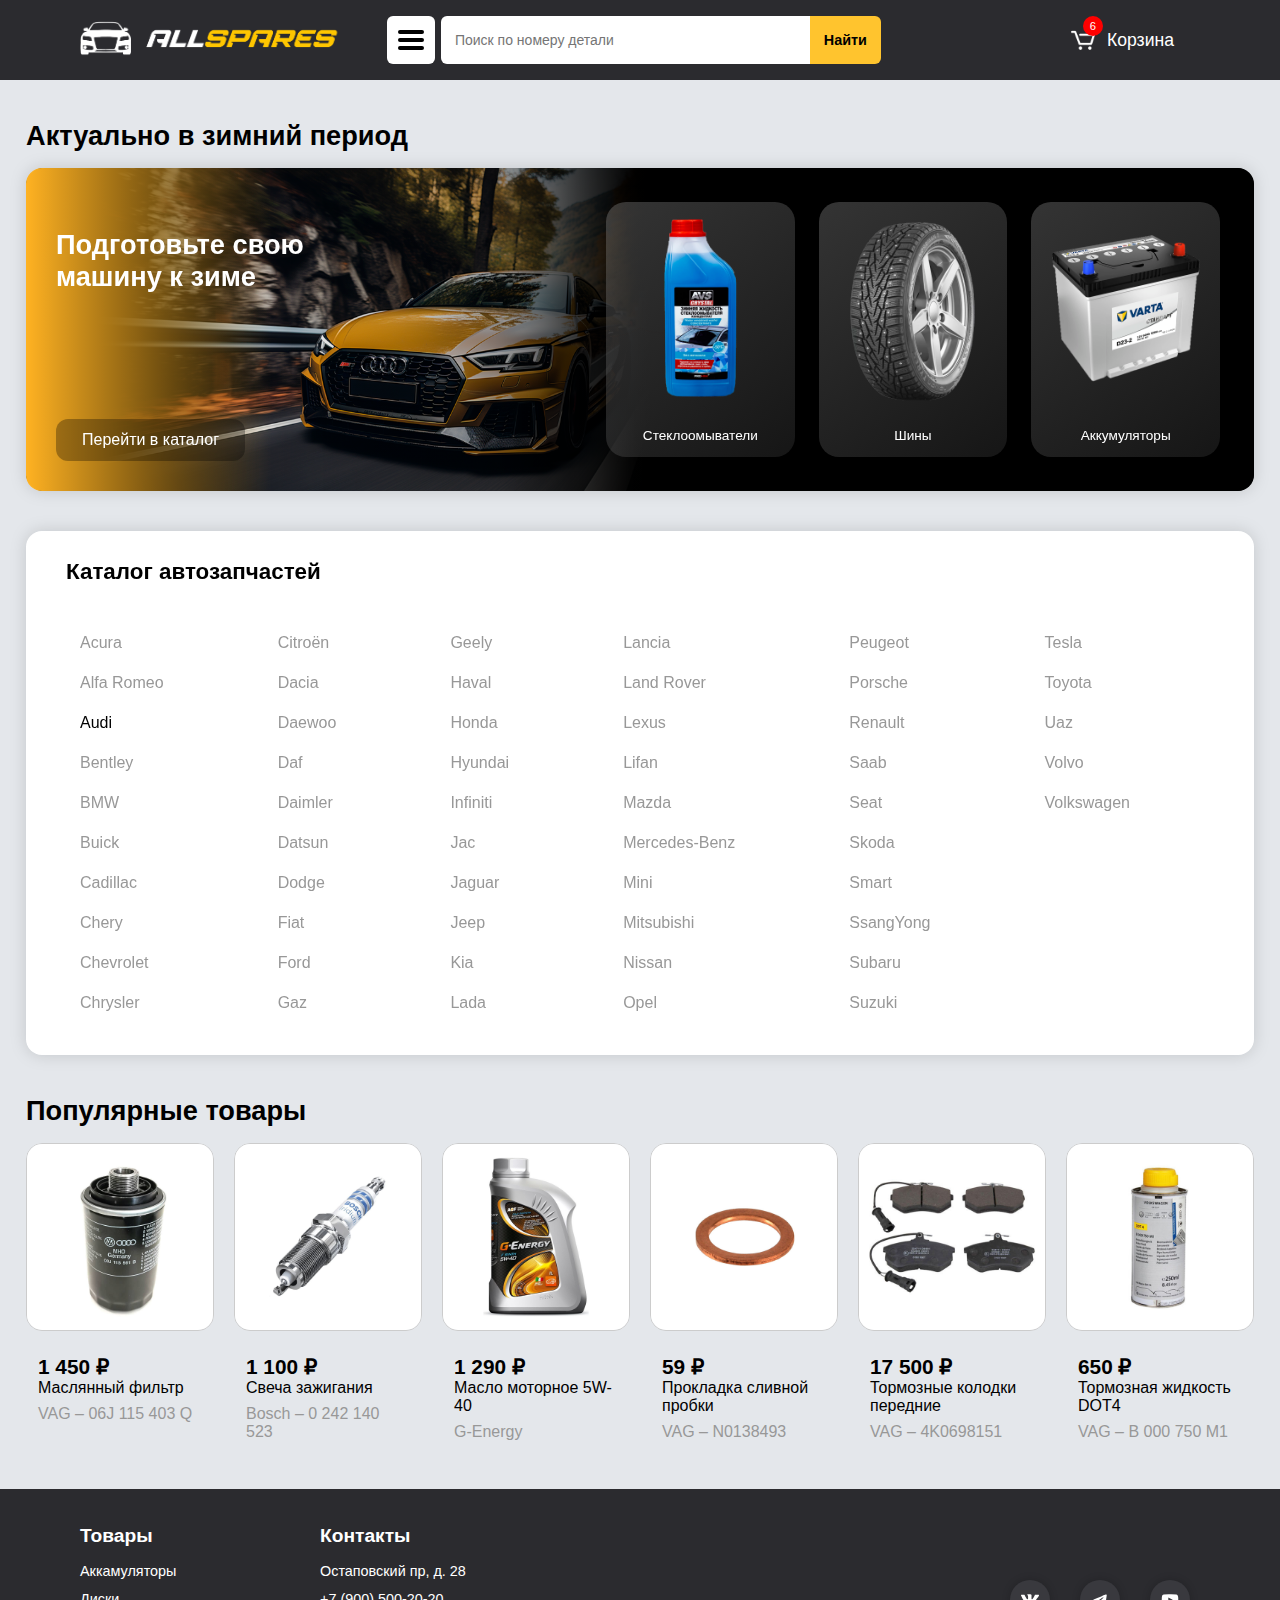
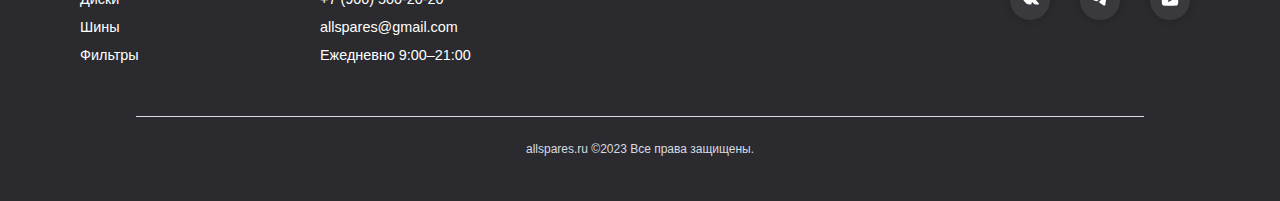
==== index.html @ 9a13e301 "initial commit" ====
<!DOCTYPE html>
<html lang="ru">

<head>
    <meta charset="UTF-8">
    <meta name="viewport" content="width=device-width, initial-scale=1.0">
    <title>AllSpares</title>
    <link rel="apple-touch-icon" sizes="57x57" href="/favicons/apple-icon-57x57.png">
    <link rel="apple-touch-icon" sizes="60x60" href="/favicons/apple-icon-60x60.png">
    <link rel="apple-touch-icon" sizes="72x72" href="/favicons/apple-icon-72x72.png">
    <link rel="apple-touch-icon" sizes="76x76" href="/favicons/apple-icon-76x76.png">
    <link rel="apple-touch-icon" sizes="114x114" href="/favicons/apple-icon-114x114.png">
    <link rel="apple-touch-icon" sizes="120x120" href="/favicons/apple-icon-120x120.png">
    <link rel="apple-touch-icon" sizes="144x144" href="/favicons/apple-icon-144x144.png">
    <link rel="apple-touch-icon" sizes="152x152" href="/favicons/apple-icon-152x152.png">
    <link rel="apple-touch-icon" sizes="180x180" href="/favicons/apple-icon-180x180.png">
    <link rel="icon" type="image/png" sizes="192x192" href="/favicons/android-icon-192x192.png">
    <link rel="icon" type="image/png" sizes="32x32" href="/favicons/favicon-32x32.png">
    <link rel="icon" type="image/png" sizes="96x96" href="/favicons/favicon-96x96.png">
    <link rel="icon" type="image/png" sizes="16x16" href="/favicons/favicon-16x16.png">
    <link rel="manifest" href="/favicons/manifest.json">
    <meta name="msapplication-TileColor" content="#ffffff">
    <meta name="msapplication-TileImage" content="/favicons/ms-icon-144x144.png">
    <meta name="theme-color" content="rgb(43, 43, 47)">
    <meta name="viewport" content="width=device-width, initial-scale=1, maximum-scale=1">
    <meta name="format-detection" content="telephone=no">
    <link href="/style.css" rel="stylesheet">
</head>

<body class="body">
    <header class="header-fullsize">
        <div class="header-container">
            <a class="header-logo" href="/">
                <img class="header-logo-image" src="/images/site-icon.png" alt="AllSpares">
            </a>
            <div class="search-panel">
                <button class="catalog-button" onclick="transformCatalogButton();showHideDropdownMenu()">
                    <div class="catalog-button-container">
                        <div class="bar1 catalog-button-bar"></div>
                        <div class="bar2 catalog-button-bar"></div>
                        <div class="bar3 catalog-button-bar"></div>
                    </div>
                </button>
                <ul class="catalog-dropdown-menu">
                    <li><a class="catalog-dropdown-item catalog-dropdown-item-large" href="/catalog/catalog.html">Каталог</a></li>
                    <li><a class="catalog-dropdown-item" href="/catalog/autoparts.html?category=accumulators">Аккамуляторы</a></li>
                    <li><a class="catalog-dropdown-item" href="/catalog/autoparts.html?category=disks">Диски</a></li>
                    <li><a class="catalog-dropdown-item" href="/catalog/autoparts.html?category=tires">Шины</a></li>
                    <li><a class="catalog-dropdown-item" href="/catalog/autoparts.html?category=filters">Фильтры</a></li>
                </ul>
                <form action="/catalog/autoparts.html" class="search-from" method="get">
                    <input type="search" class="search-form-input" id="search-form-input-1" name="searchQuery" placeholder="Поиск по номеру детали" spellcheck="false" autocomplete="off">
                    <button type="submit" class="search-form-submit">
                        <p>Найти</p>
                    </button>
                </form>
            </div>
            <a class="cart-link" href="/">
                <img class="cart-link-icon" src="/images/cart.png">
                <p>Корзина</p>
                <div class="cart-link-counter">1</div>
            </a>
        </div>
    </header>
    <header class="header-tablet">
        <div class="header-container">
            <a class="header-logo" href="/">
                <img class="header-logo-image" src="/images/site-icon.png" alt="AllSpares">
            </a>
            <div class="search-panel">
                <form action="/catalog/autoparts.html" class="search-from" method="get">
                    <input type="search" class="search-form-input" id="search-form-input-2" name="searchQuery" placeholder="Поиск по номеру детали" spellcheck="false" autocomplete="off">
                    <button type="submit" class="search-form-submit">
                        <p>Найти</p>
                    </button>
                </form>
            </div>
            <button class="catalog-button catalog-button-mobile"
                onclick="transformCatalogButton();showHideDropdownMenu()">
                <div class="catalog-button-container">
                    <div class="bar1 catalog-button-bar catalog-button-bar-mobile"></div>
                    <div class="bar2 catalog-button-bar catalog-button-bar-mobile"></div>
                    <div class="bar3 catalog-button-bar catalog-button-bar-mobile"></div>
                </div>
            </button>
            <ul class="catalog-dropdown-menu catalog-dropdown-menu-tablet">
                <li><a class="catalog-dropdown-item catalog-dropdown-item-large catalog-dropdown-item-mobile"
                        href="/catalog/catalog.html">Каталог</a></li>
                <li><a class="catalog-dropdown-item catalog-dropdown-item-mobile" href="/catalog/autoparts.html?category=accumulators">Аккамуляторы</a></li>
                <li><a class="catalog-dropdown-item catalog-dropdown-item-mobile" href="/catalog/autoparts.html?category=disks">Диски</a></li>
                <li><a class="catalog-dropdown-item catalog-dropdown-item-mobile" href="/catalog/autoparts.html?category=tires">Шины</a></li>
                <li><a class="catalog-dropdown-item catalog-dropdown-item-mobile" href="/catalog/autoparts.html?category=filters">Фильтры</a></li>
                <li><a class="catalog-dropdown-item catalog-dropdown-item-mobile" href="/">
                        <img class="cart-link-icon" src="/images/cart.png">
                        <p>Корзина</p>
                        <div class="cart-link-counter cart-link-counter-tablet">1</div>
                    </a></li>
            </ul>
        </div>
    </header>
    <header class="header-mobile">
        <div class="header-container">
            <a class="header-logo" href="/">
                <img class="header-logo-image" src="/images/site-icon.png" alt="AllSpares">
            </a>
            <button class="catalog-button catalog-button-mobile"
                onclick="transformCatalogButton();showHideDropdownMenu()">
                <div class="catalog-button-container">
                    <div class="bar1 catalog-button-bar catalog-button-bar-mobile"></div>
                    <div class="bar2 catalog-button-bar catalog-button-bar-mobile"></div>
                    <div class="bar3 catalog-button-bar catalog-button-bar-mobile"></div>
                </div>
            </button>
            <ul class="catalog-dropdown-menu catalog-dropdown-menu-mobile">
                <li class="catalog-dropdown-menu-mobile-li">
                    <div class="search-panel">
                        <form action="/catalog/autoparts.html" class="search-from" method="get">
                            <input type="search" class="search-form-input" id="search-form-input-3" name="searchQuery" placeholder="Поиск по номеру детали" spellcheck="false" autocomplete="off">
                            <button type="submit" class="search-form-submit">
                                <p>Найти</p>
                            </button>
                        </form>
                    </div>
                </li>
                <li><a class="catalog-dropdown-item catalog-dropdown-item-large catalog-dropdown-item-mobile" href="/catalog/catalog.html">Каталог</a></li>
                <li><a class="catalog-dropdown-item catalog-dropdown-item-mobile" href="/catalog/autoparts.html?category=accumulators">Аккамуляторы</a></li>
                <li><a class="catalog-dropdown-item catalog-dropdown-item-mobile" href="/catalog/autoparts.html?category=disks">Диски</a></li>
                <li><a class="catalog-dropdown-item catalog-dropdown-item-mobile" href="/catalog/autoparts.html?category=tires">Шины</a></li>
                <li><a class="catalog-dropdown-item catalog-dropdown-item-mobile" href="/catalog/autoparts.html?category=filters">Фильтры</a></li>
                <li><a class="catalog-dropdown-item catalog-dropdown-item-mobile" href="/">
                        <img class="cart-link-icon" src="/images/cart.png">
                        <p>Корзина</p>
                        <div class="cart-link-counter cart-link-counter-tablet">1</div>
                </a></li>
            </ul>
        </div>
    </header>
    <main class="main">
        <div class="main-container">
            <section class="winter-period-section page-section">
                <h3 class="header-large-label">Актуально в зимний период</h3>
                <div class="winter-period-content">
                    <div class="winter-period-info">
                        <h3 class="header-large-label item-header-white">Подготовьте свою машину к зиме</h3>
                        <a href="/catalog/autoparts.html?category=winter" class="winter-period-more-link">Перейти в каталог</a>
                    </div>
                    <div class="winter-period-products">
                        <a href="/catalog/autoparts.html?category=windshieldWashers" class="winter-period-products-item">
                            <img class="winter-period-product-images" src="/photos/windshield_washer.png">
                            <p class="product-winter-name">Стеклоомыватели</p>
                        </a>
                        <a href="/catalog/autoparts.html?category=tires" class="winter-period-products-item">
                            <img class="winter-period-product-images" src="/photos/tire_winter.png">
                            <p class="product-winter-name">Шины</p>
                        </a>
                        <a href="/catalog/autoparts.html?category=accumulators" class="winter-period-products-item">
                            <img class="winter-period-product-images" src="/photos/varta_battery.png">
                            <p class="product-winter-name">Аккумуляторы</p>
                        </a>
                    </div>
                </div>
            </section>
            <section class="auto-brands page-item">
                <h3 class="header-label">Каталог автозапчастей</h3>
                <div class="auto-brands-table">
                    <button class="auto-brands-item" id="Acura" onclick="openCatalog(this.id);">
                        Acura
                    </button>
                    <button class="auto-brands-item" id="Alfa Romeo" onclick="openCatalog(this.id);">
                        Alfa Romeo
                    </button>
                    <button class="auto-brands-item" id="Audi" onclick="openCatalog(this.id);">
                        Audi
                    </button>
                    <button class="auto-brands-item" id="Bentley" onclick="openCatalog(this.id);">
                        Bentley
                    </button>
                    <button class="auto-brands-item" id="BMW" onclick="openCatalog(this.id);">
                        BMW
                    </button>
                    <button class="auto-brands-item" id="Buick" onclick="openCatalog(this.id);">
                        Buick
                    </button>
                    <button class="auto-brands-item" id="Cadillac" onclick="openCatalog(this.id);">
                        Cadillac
                    </button>
                    <button class="auto-brands-item" id="Chery" onclick="openCatalog(this.id);">
                        Chery
                    </button>
                    <button class="auto-brands-item" id="Chevrolet" onclick="openCatalog(this.id);">
                        Chevrolet
                    </button>
                    <button class="auto-brands-item" id="Chrysler" onclick="openCatalog(this.id);">
                        Chrysler
                    </button>
                    <button class="auto-brands-item" id="Citroën" onclick="openCatalog(this.id);">
                        Citroën
                    </button>
                    <button class="auto-brands-item" id="Dacia" onclick="openCatalog(this.id);">
                        Dacia
                    </button>
                    <button class="auto-brands-item" id="Daewoo" onclick="openCatalog(this.id);">
                        Daewoo
                    </button>
                    <button class="auto-brands-item" id="Daf" onclick="openCatalog(this.id);">
                        Daf
                    </button>
                    <button class="auto-brands-item" id="Daimler" onclick="openCatalog(this.id);">
                        Daimler
                    </button>
                    <button class="auto-brands-item" id="Datsun" onclick="openCatalog(this.id);">
                        Datsun
                    </button>
                    <button class="auto-brands-item" id="Dodge" onclick="openCatalog(this.id);">
                        Dodge
                    </button>
                    <button class="auto-brands-item" id="Fiat" onclick="openCatalog(this.id);">
                        Fiat
                    </button>
                    <button class="auto-brands-item" id="Ford" onclick="openCatalog(this.id);">
                        Ford
                    </button>
                    <button class="auto-brands-item" id="Gaz" onclick="openCatalog(this.id);">
                        Gaz
                    </button>
                    <button class="auto-brands-item" id="Geely" onclick="openCatalog(this.id);">
                        Geely
                    </button>
                    <button class="auto-brands-item" id="Haval" onclick="openCatalog(this.id);">
                        Haval
                    </button>
                    <button class="auto-brands-item" id="Honda" onclick="openCatalog(this.id);">
                        Honda
                    </button>
                    <button class="auto-brands-item" id="Hyundai" onclick="openCatalog(this.id);">
                        Hyundai
                    </button>
                    <button class="auto-brands-item" id="Infiniti" onclick="openCatalog(this.id);">
                        Infiniti
                    </button>
                    <button class="auto-brands-item" id="Jac" onclick="openCatalog(this.id);">
                        Jac
                    </button>
                    <button class="auto-brands-item" id="Jaguar" onclick="openCatalog(this.id);">
                        Jaguar
                    </button>
                    <button class="auto-brands-item" id="Jeep" onclick="openCatalog(this.id);">
                        Jeep
                    </button>
                    <button class="auto-brands-item" id="Kia" onclick="openCatalog(this.id);">
                        Kia
                    </button>
                    <button class="auto-brands-item" id="Lada" onclick="openCatalog(this.id);">
                        Lada
                    </button>
                    <button class="auto-brands-item" id="Lancia" onclick="openCatalog(this.id);">
                        Lancia
                    </button>
                    <button class="auto-brands-item" id="Land Rover" onclick="openCatalog(this.id);">
                        Land Rover
                    </button>
                    <button class="auto-brands-item" id="Lexus" onclick="openCatalog(this.id);">
                        Lexus
                    </button>
                    <button class="auto-brands-item" id="Lifan" onclick="openCatalog(this.id);">
                        Lifan
                    </button>
                    <button class="auto-brands-item" id="Mazda" onclick="openCatalog(this.id);">
                        Mazda
                    </button>
                    <button class="auto-brands-item" id="Mercedes-Benz" onclick="openCatalog(this.id);">
                        Mercedes-Benz
                    </button>
                    <button class="auto-brands-item" id="Mini" onclick="openCatalog(this.id);">
                        Mini
                    </button>
                    <button class="auto-brands-item" id="Mitsubishi" onclick="openCatalog(this.id);">
                        Mitsubishi
                    </button>
                    <button class="auto-brands-item" id="Nissan" onclick="openCatalog(this.id);">
                        Nissan
                    </button>
                    <button class="auto-brands-item" id="Opel" onclick="openCatalog(this.id);">
                        Opel
                    </button>
                    <button class="auto-brands-item" id="Peugeot" onclick="openCatalog(this.id);">
                        Peugeot
                    </button>
                    <button class="auto-brands-item" id="Porsche" onclick="openCatalog(this.id);">
                        Porsche
                    </button>
                    <button class="auto-brands-item" id="Renault" onclick="openCatalog(this.id);">
                        Renault
                    </button>
                    <button class="auto-brands-item" id="Saab" onclick="openCatalog(this.id);">
                        Saab
                    </button>
                    <button class="auto-brands-item" id="Seat" onclick="openCatalog(this.id);">
                        Seat
                    </button>
                    <button class="auto-brands-item" id="Skoda" onclick="openCatalog(this.id);">
                        Skoda
                    </button>
                    <button class="auto-brands-item" id="Smart" onclick="openCatalog(this.id);">
                        Smart
                    </button>
                    <button class="auto-brands-item" id="SsangYong" onclick="openCatalog(this.id);">
                        SsangYong
                    </button>
                    <button class="auto-brands-item" id="Subaru" onclick="openCatalog(this.id);">
                        Subaru
                    </button>
                    <button class="auto-brands-item" id="Suzuki" onclick="openCatalog(this.id);">
                        Suzuki
                    </button>
                    <button class="auto-brands-item" id="Tesla" onclick="openCatalog(this.id);">
                        Tesla
                    </button>
                    <button class="auto-brands-item" id="Toyota" onclick="openCatalog(this.id);">
                        Toyota
                    </button>
                    <button class="auto-brands-item" id="Uaz" onclick="openCatalog(this.id);">
                        Uaz
                    </button>
                    <button class="auto-brands-item" id="Volvo" onclick="openCatalog(this.id);">
                        Volvo
                    </button>
                    <button class="auto-brands-item" id="Volkswagen" onclick="openCatalog(this.id);">
                        Volkswagen
                    </button>
                </div>
            </section>
            <section class="popular-products page-section">
                <h3 class="header-large-label">Популярные товары</h3>
                <div class="popular-products-table">
                    <a class="product-card" href="/">
                        <img class="product-card-image" src="photos/s-l1600.jpg" alt="Маслянный фильтр">
                        <p class="product-card-coast">1 450 ₽</p>
                        <p class="product-card-name">Маслянный фильтр</p>
                        <p class="product-card-compatibility">VAG – 06J 115 403 Q</p>
                    </a>
                    <a class="product-card" href="/">
                        <img class="product-card-image" src="photos/spark_plug.jpg" alt="">
                        <p class="product-card-coast">1 100 ₽</p>
                        <p class="product-card-name">Свеча зажигания</p>
                        <p class="product-card-compatibility">Bosch – 0 242 140 523</p>
                    </a>
                    <a class="product-card" href="/">
                        <img class="product-card-image" src="photos/oil.jpg" alt="">
                        <p class="product-card-coast">1 290 ₽</p>
                        <p class="product-card-name">Масло моторное 5W-40</p>
                        <p class="product-card-compatibility">G-Energy</p>
                    </a>
                    <a class="product-card" href="/">
                        <img class="product-card-image" src="photos/drain_plug_gasket.jpg" alt="">
                        <p class="product-card-coast">59 ₽</p>
                        <p class="product-card-name">Прокладка сливной пробки</p>
                        <p class="product-card-compatibility">VAG – N0138493</p>
                    </a>
                    <a class="product-card" href="/">
                        <img class="product-card-image" src="photos/front_brake_pads.jpg" alt="">
                        <p class="product-card-coast">17 500 ₽</p>
                        <p class="product-card-name">Тормозные колодки передние</p>
                        <p class="product-card-compatibility">VAG – 4K0698151</p>
                    </a>
                    <a class="product-card" href="/">
                        <img class="product-card-image" src="photos/brake_fluid.jpg" alt="">
                        <p class="product-card-coast">650 ₽</p>
                        <p class="product-card-name">Тормозная жидкость DOT4</p>
                        <p class="product-card-compatibility">VAG – B 000 750 M1</p>
                    </a>
                </div>
            </section>
        </div>
    </main>
    <footer class="footer">
        <div class="footer-container">
            <div class="footer-panel">
                <ul class="footer-panel-item" id="0">
                    <li class="footer-panel-h">Товары</li>
                    <li class="footer-panel-label">
                        <a href="/catalog/autoparts.html?category=accumulators" class="footer-panel-label">Аккамуляторы</a>
                    </li>
                    <li class="footer-panel-label">
                        <a href="/catalog/autoparts.html?category=disks" class="footer-panel-label">Диски</a>
                    </li>
                    <li class="footer-panel-label">
                        <a href="/catalog/autoparts.html?category=tires" class="footer-panel-label">Шины</a>
                    </li>
                    <li class="footer-panel-label">
                        <a href="/catalog/autoparts.html?category=filters" class="footer-panel-label">Фильтры</a>
                    </li>
                </ul>
                <ul class="footer-panel-item" id="1">
                    <li class="footer-panel-h">Контакты</li>
                    <li class="footer-panel-label">
                        <span>Остаповский пр, д. 28</span>
                    </li>
                    <li class="footer-panel-label">
                        <a href="tel:89005002020" class="footer-panel-label">+7 (900) 500-20-20</a>
                    </li>
                    <li class="footer-panel-label">
                        <a href="mailto:allspares@gmail.com" class="footer-panel-label">allspares@gmail.com</a>
                    </li>
                    <li class="footer-panel-label">
                        <span>Ежедневно 9:00–21:00</span>
                    </li>
                </ul>
                <div class="footer-panel-item socials-panel" id="2">
                    <a class="socials-link" href="https://vk.com/">
                        <div class="socials-image">
                            <img src="/images/vk.svg">
                        </div>
                    </a>
                    <a class="socials-link" href="https://web.telegram.org/k/">
                        <div class="socials-image">
                            <img src="/images/telegram.svg">
                        </div>
                    </a>
                    <a class="socials-link" href="https://www.youtube.com/">
                        <div class="socials-image">
                            <img src="/images/youtube.svg">
                        </div>
                    </a>
                </div>
            </div>
            <div class="sub-footer-panel">
                <span>allspares.ru ©2023 Все права защищены. </span>
            </div>
        </div>
    </footer>
    <script src="/scripts/main-page-onload.js"></script>
    <script src="/scripts/catalog-button-transform.js"></script>
    <script src="/scripts/show-hide-dropdown-menu.js"></script>
    <script src="/scripts/hide_menu_on_click.js"></script>
    <script src="/scripts/open-catalog.js"></script>
    <script src="/scripts/cart-accumulator.js"></script>
    <script src="/scripts/synchronize-search-inputs.js"></script>
</body>

</html>
---- style.css ----
:root {
    --primaty-color: rgb(43, 43, 47);
    --secondary-color: rgb(255, 196, 46);
    --background-color: rgb(228, 231, 235);
    --item-color: rgb(255, 255, 255);
    --footer-color: rgb(13, 13, 13);
    --accent-color: rgb(57, 57, 62);

    --container-padding: 5%;
    --border-radius-items: 16px;
    --shadow-items: 0px 0px 8px rgb(0, 0, 0, 0.14);

    background-color: var(--primaty-color);
}

* {
    font-family: 'Onest', sans-serif;
}

.body {
    display: flex;
    flex-direction: column;
    margin: 0;
}

/* Header styles */

.header-fullsize,
.header-mobile,
.header-tablet {
    position: sticky;
    background-color: var(--primaty-color);
    height: 80px;
    top: 0;
    z-index: 10;
}

.header-mobile,
.header-tablet {
    height: 60px;
}

.header-container {
    display: flex;
    justify-content: space-between;
    align-items: center;
    right: 0;
    width: calc(100% - var(--container-padding) * 2);
    padding: 0 var(--container-padding);
}

.header-mobile .header-container {
    padding: 0 20px;
    width: calc(100% - 40px);
}

.header-logo {
    height: 100%;
    display: flex;
    align-items: center;
}

.header-logo-image {
    height: 80%;
}

.search-panel {
    height: 100%;
    margin: 0 30px;
    display: flex;
    flex-direction: row;
    align-items: center;
    flex: 1;
}

.catalog-button {
    display: flex;
    flex-direction: column;
    justify-content: center;
    align-items: center;
    height: 60%;
    margin-right: 6px;
    aspect-ratio: 1/1;
    background-color: white;
    border: none;
    border-radius: 6px;
    transition: all 0.3s;
    cursor: pointer;
}

.catalog-button:hover {
    background-color: rgba(255, 255, 255, 0.7);
}

.catalog-button-bar {
    width: 26px;
    height: 4px;
    background-color: black;
    border-radius: 2px;
    margin: 4px 0;
    transition: 0.4s;
}

.change .bar1 {
    width: 30px;
    margin: 6px 0;
    transform: translate(0, 10px) rotate(45deg);
}

.change .bar2 {
    opacity: 0;
}

.change .bar3 {
    width: 30px;
    margin: 6px 0;
    transform: translate(0, -10px) rotate(-45deg);
}

.catalog-dropdown-menu {
    position: absolute;
    top: 100%;
    width: 200px;
    background-color: white;
    border-radius: 6px;
    padding-inline-start: 0;
    margin-block-start: 8px;
    margin-block-end: 16px;
    padding: 10px 0;
    transition: all 0.3s ease-in-out;
    filter: drop-shadow(0px 0px 16px rgb(0, 0, 0, 0.4)) opacity(0);
    visibility: hidden;
}

.catalog-dropdown-menu li {
    display: block;
}

.catalog-dropdown-item {
    display: block;
    text-decoration: none;
    height: 100%;
    color: black;
    padding: 10px 20px;
    font-weight: 400;
    transition: all 0.2s ease-in-out;
}

.catalog-dropdown-item:hover {
    background-color: var(--secondary-color);
}

.catalog-dropdown-item-large {
    font-size: 1.05rem;
    font-weight: 600;
}

.navbar ul ul li a:hover {
    background-color: #555;
}

.search-from {
    display: flex;
    margin-block-end: 0;
    height: 60%;
    min-width: 300px;
    max-width: 440px;
    flex: 1;
    align-items: center;
}

.search-form-input {
    height: 100%;
    padding: 14px;
    padding-right: 6px;
    font-size: 14px;
    border: none;
    border-radius: 6px 0px 0px 6px;
    flex: 1;
}

.search-form-input:focus {
    outline: none;
}

.search-form-submit {
    height: 100%;
    padding: 0 14px;
    background-color: var(--secondary-color);
    border: none;
    border-radius: 0px 6px 6px 0px;
    color: black;
    font-size: 0.9rem;
    font-weight: 800;
    transition: all 0.3s;
    cursor: pointer;
}

.search-form-submit:hover {
    background-color: rgb(255, 196, 46, 0.8);
}

.search-form-submit p {
    margin-block-start: 0;
    margin-block-end: 0;
}

.cart-link {
    position: relative;
    height: 60%;
    margin-right: 30px;
    display: flex;
    flex-direction: row;
    align-items: center;
    text-decoration: none;
}

.cart-link-icon {
    height: 50%;
    filter: brightness(0) invert();
    transition: all 0.3s;
}

.cart-link p {
    margin: 0 12px;
    color: white;
    font-size: 1.1rem;
    transition: all 0.3s;
}

.cart-link:hover p {
    color: var(--secondary-color);
}

.cart-link:hover .cart-link-icon {
    filter: none;
}

.cart-link-counter {
    position: absolute;
    top: 0;
    left: 12px;
    width: 20px;
    aspect-ratio: 1/1;
    background-color: red;
    border-radius: 50%;
    display: flex;
    justify-content: center;
    align-items: center;
    color: white;
    font-size: 0.7rem;
    text-align: center;
}

.cart-link-counter-tablet {
    position: relative;
    width: 24px;
}

.catalog-button-mobile {
    background-color: transparent;
}

.catalog-button-mobile:hover {
    background-color: transparent;
}

.catalog-button-bar-mobile {
    background-color: white;
}

.catalog-dropdown-menu-tablet,
.catalog-dropdown-menu-mobile {
    top: 100%;
    left: 0;
    width: 100vw;
    background-color: var(--primaty-color);
    border-radius: 0px;
    padding-inline-start: 0;
    margin-block-start: 0;
    margin-block-end: 0;
    transition: all 0.3s ease-in-out;
    transform: translate(0%, -100%);
    filter: opacity(1);
    z-index: -1;
}

.header-tablet::after,
.header-mobile::after {
    content: '';
    position: absolute;
    top: 0;
    left: 0;
    width: 100%;
    height: 100%;
    background-color: var(--primaty-color);
    z-index: -1;
}

.catalog-dropdown-item-mobile {
    display: flex;
    flex-direction: row;
    align-items: center;
    color: white;
    padding: 10px 8%;
}

.catalog-dropdown-item-mobile p {
    margin-block-start: 0;
    margin-block-end: 0;
    font-weight: 600;
}

.catalog-dropdown-item-mobile .cart-link-icon {
    width: 18px;
    height: 18px;
    margin-right: 10px;
}

.catalog-dropdown-menu-mobile .search-panel {
    height: 40px;
    margin: 0px 30px 10px 30px;
    justify-content: center;
}

.catalog-dropdown-menu-mobile .search-panel .search-from {
    height: 100%;
}

@media screen {
    .header-mobile {
        display: flex;
    }

    .header-tablet {
        display: none;
    }

    .header-fullsize {
        display: none;
    }

    .header-logo {
        max-width: 220px;
    }
}

@media screen and (min-width: 768px) {
    .header-mobile {
        display: none;
    }

    .header-tablet {
        display: flex;
    }

    .header-fullsize {
        display: none;
    }

    .header-logo {
        max-width: 220px;
    }
}

@media screen and (min-width: 1024px) {
    .header-mobile {
        display: none;
    }

    .header-tablet {
        display: none;
    }

    .header-fullsize {
        display: flex;
    }


    .header-logo {
        max-width: 295px;
    }
}

/* End header styles */


/* Main styles */

.main {
    background-color: var(--background-color);
}

.main-container {
    margin: 0 auto;
    padding: 0 26px;
    max-width: 1350px;
}

.page-item {
    display: flex;
    flex-direction: column;
    margin: 28px 0;
    padding: 32px;
    padding-top: 0;
    background-color: var(--item-color);
    border-radius: var(--border-radius-items);
    filter: drop-shadow(var(--shadow-items));
}

.auto-brands-table-container {
    position: relative;
    transition: all 0.3s ease-in-out;
}

.auto-to-select-label {
    margin-right: auto;
    font-weight: 700;
    font-size: 1rem;
}

.auto-selected-label {
    margin: 0;
    margin-inline-end: 20px;
    background-color: rgba(0, 0, 0, 0.094);
    padding: 8px 16px;
    max-width: 30%;
    text-wrap: nowrap;
    border: 1px solid rgba(0, 0, 0, 0.254);;
    border-radius: 8px;
    cursor: default;
}

.auto-delete-selected-option {
    height: 36px;
    width: 36px;
    background-image: url('images/close.svg');
    background-size: cover;
    background-repeat: no-repeat;
    background-color: rgba(0, 0, 0, 0.094);
    border: 1px solid rgba(0, 0, 0, 0.254);;
    border-radius: 8px;
    padding: 0;
    cursor: pointer;
    transition: all 0.3s ease-in-out;
}

.auto-delete-selected-option:hover {
    background-color: rgba(0, 0, 0, 0.218);
}

.auto-brands-table {
    display: grid;
    grid-auto-flow: column;
    margin-top: 10px;
    transition: all 0.3s ease-in-out;
}

.auto-brands-item,
.auto-models-item {
    width: fit-content;
    color: black;
    text-decoration: none;
    margin: 10px 16px;
    font-size: 1rem;
    font-weight: 400;
    border: none;
    background-color: transparent;
    cursor: pointer;
    transition: all 0.3s;
    text-align: start;
}

.auto-brands-item:hover,
.auto-models-item:hover {
    color: var(--secondary-color);
}

.header-label {
    width: fit-content;
    margin: 28px 8px;
    font-size: 1.4rem;
}

.page-section {
    padding: 0;
    margin: 40px 0;
    background-color: transparent;
    filter: none;
}

.header-large-label {
    display: block;
    width: fit-content;
    margin: 24px 0 16px 0;
    font-size: 1.7rem;
}

.popular-products-table {
    display: grid;
    grid-column-gap: 20px;
    grid-auto-flow: row;
}

.product-card {
    position: relative;
    width: calc(15vw - 20 * 5 / 6);
    height: auto;
    color: black;
    text-decoration: none;
    border-radius: 16px;
    transition: all 0.3s ease-in-out;
    overflow: hidden;
}

.product-card:hover {
    scale: 1.05;
}

.product-card::after {
    content: '';
    position: absolute;
    top: 0;
    width: 100%;
    height: 100%;
    transform: translate(0%, -50%);
    transition: all 0.3s ease-in-out;
    background-color: var(--item-color);
    border-radius: 16px;
    z-index: -1;
}

.product-card:hover::after {
    transform: translate(0%, 0%);
}

.product-card-image {
    width: calc(100% - 2px);
    border-radius: 16px;
    border: 1px solid rgb(204, 204, 204);
    transition: all 0.3s ease-in-out;
}

.product-card:hover .product-card-image {
    border: 1px solid rgb(255, 255, 255);
}

.product-card-coast {
    font-size: 1.3rem;
    font-weight: bold;
    margin: 20px 12px 0 12px;
}

.product-card-name {
    font-weight: 400;
    margin: 0px 12px;
}

.product-card-compatibility {
    font-weight: 400;
    margin: 8px 12px;
    color: rgb(152, 152, 152);
    transition: all 0.3s;
}

.product-card:hover .product-card-compatibility {
    color: var(--secondary-color);
}

.winter-period-content {
    position: relative;
    flex-direction: row;
    justify-content: space-between;
    border-radius: var(--border-radius-items);
    filter: drop-shadow(var(--shadow-items));
}

.winter-period-content::before {
    content: '';
    position: absolute;
    top: 0;
    bottom: 0;
    left: 0;
    right: 0;
    background-image: url(/photos/audi_rs4_yellow_large.png);
    background-size: cover;
    background-repeat: no-repeat;
    border-radius: calc(var(--border-radius-items) + 2px);
    z-index: -2;
}

.winter-period-content::after {
    content: '';
    position: absolute;
    top: 0;
    bottom: 0;
    left: 0;
    right: 0;
    background: linear-gradient(0.25turn, rgb(255, 178, 34), transparent 20%, transparent 20%, black 70%);
    border-radius: var(--border-radius-items);
    z-index: -1;
}

.winter-period-info {
    display: flex;
    flex-direction: column;
    width: 25%;
    margin: 30px;
    justify-content: space-between;
    z-index: 5;
}

.item-header-white {
    margin-top: 10%;
    color: white;
}

.winter-period-more-link {
    width: fit-content;
    padding: 12px 26px;
    background-color: rgba(0, 0, 0, 0.3);
    color: white;
    text-decoration: none;
    font-weight: 500;
    border-radius: 12px;
    transition: all 0.3s;
}

.winter-period-more-link:hover {
    color: var(--secondary-color);
    background-color: rgba(0, 0, 0, 0.4);
}

.winter-period-products {
    display: flex;
    flex-direction: row;
    justify-content: end;
    width: 50%;
    margin: 34px;
    column-gap: 24px;
}

.winter-period-products-item {
    display: flex;
    flex-direction: column;
    background: linear-gradient(0.4turn, rgba(172, 172, 172, 0.3), rgba(72, 72, 72, 0.3));
    border-radius: 20px;
    overflow: hidden;
    transition: all 0.3s;
    text-decoration: none;
    z-index: 10;
}

.winter-period-products-item:hover {
    transform: translate(0%, -3%);
}

.winter-period-product-images {
    aspect-ratio: 8/9;
    object-fit: cover;
}

.product-winter-name {
    color: white;
    margin: 14px 12px;
    font-size: 0.85rem;
    text-align: center;
}

.auto-models-table {
    display: grid;
    grid-auto-flow: column;
}

.auto-equipment-section, .auto-models-section {
    position: relative;
    transition: all 0.3s ease-in-out;
}

.auto-equipment-table {
    display: grid;
    grid-auto-flow: row;
}

.auto-equipment-item {
    aspect-ratio: 1/1;
    border: none;
    background-color: transparent;
    text-align: start;
    border-radius: 10px;
    cursor: pointer;
    color: black;
    transition: all 0.3s ease-in-out;
}

.auto-equipment-item:hover {
    background-color: rgba(0, 0, 0, 0.08);
    transform: scale(1.1);
}

.auto-equipment-img-container {
    width: 95%;
    margin: 10px auto 0 auto;
    aspect-ratio: 6/3;
    display: flex;
    flex-direction: column;
    justify-content: space-between;
}

.auto-equipment-img-container img {
    max-width: 100%;
    border-radius: 12px;
}

.auto-equipment-name {
    font-size: 0.9rem;
    font-weight: bold;
    margin-block-start: 14px;
    margin-block-end: 4px;
    margin-inline-start: 8px;
}

.auto-equipment-fabrication-years {
    font-size: 0.8rem;
    font-weight: 300;
    margin-block-start: 0px;
    margin-block-end: 8px;
    margin-inline-start: 8px;
}

.header4-label {
    margin-block-start: 8px;
    margin-block-end: 20px;
    margin-inline-start: 12px;
}

.auto-brand-selected, .auto-model-selected, .auto-equipment-selected {
    position: absolute;
    top: 0;
    left: 0;
    width: 100%;
    height: 64px;
    border-radius: var(--border-radius-items);
    display: flex;
    flex-direction: row;
    align-items: center;
    justify-content: space-between;
    background-color: var(--item-color);
    transition: all 0.3s ease-in-out;
}

.section-selection-done {
    height: 64px;
    overflow: hidden;
}

.open-catalog-buttons {
    margin: 38px 0;
    display: grid;
    gap: 24px;
}

.open-catalog-entire-button, .open-catalog-auto-button {
    height: 50px;
    border: none;
    border-radius: var(--border-radius-items);
    font-size: 1.1rem;
    font-weight: 600;
    cursor: pointer;
    color: black;
    transition: all 0.2s ease-in-out;
}

.open-catalog-entire-button {
    background-color: rgba(205, 207, 211);
    border: 1px solid rgba(0, 0, 0, 0.3);;
}

.open-catalog-entire-button:hover, .open-catalog-auto-button:hover {
    filter: brightness(0.9);
}

.open-catalog-auto-button {
    background-color: var(--secondary-color);
}

.catalog-button-desabled {
    background-color: rgb(0, 0, 0, 0.2);
    color: rgb(0, 0, 0, 0.3);
    cursor: default;
}

.page-header {
    margin-block-start: 32px;
    font-size: 1.8rem;
    font-weight: 800;
}

.another-categories-label {
    margin-block-end: 12px;
    font-size: 1.4rem;
    font-weight: 600;
}

.another-categories-seciton {
    margin: 28px 0;
}

.another-categories-list {
    display: flex;
    flex-direction: row;
    justify-content: left;
    gap: 16px;
    overflow-x: scroll;
    scrollbar-width: none;
}

.another-categories-list::-webkit-scrollbar {
    display: none;
}

.another-category {
    display: flex;
    justify-content: center;
    align-items: center;
    padding: 8px 15px;
    background-color: var(--item-color);
    border-radius: 12px;
    border: none;
    font-size: 1rem;
    color: black;
    transition: all 0.2s ease-in-out;
    cursor: pointer;
}

.another-category:hover {
    filter: brightness(0.96);
}

.another-category-disabled {
    background-color: var(--background-color);
    border: 1px solid rgb(157, 157, 157);
    color: rgb(157, 157, 157);
    cursor: default;
}

.another-category-disabled:hover {
    background-color: var(--background-color);
}

.another-category-circled {
    padding: 2px 13px;
    border: 2px solid var(--secondary-color);
}

.catagory-image-disabled {
    filter: grayscale(1) brightness(0.7);
}

.catagory-image {
    width: 24px;
    height: 24px;
    margin-right: 8px;
}

.prodacts-section {
    margin: 28px 0;
    margin: 0 auto;
}

.porducts-table {
    display: grid;
    grid-auto-flow: row;
    gap: 20px;
    margin: 0 auto;
}

.catalog-product-card {
    display: flex;
    flex-direction: column;
    justify-content: space-between;
    padding: 16px 16px;
    background-color: var(--item-color);
    border-radius: var(--border-radius-items);
}

.product-card-link {
    width: 100%;
    display: flex;
    flex-direction: column;
    cursor: pointer;
}

.product-card-link:hover .catalog-product-name {
    text-decoration: underline;
}

.catalog-product-card-image {
    align-self: center;
    width: 65%;
    object-fit: contain;
    border-radius: var(--border-radius-items);
}

.catalog-product-card p {
    margin-block-start: 8px;
    margin-block-end: 0px;
}

.catalog-product-coast {
    font-size: 1.3rem;
    font-weight: 800;
}

.catalog-product-name {
    font-weight: 500;   
}

.catalog-product-availability, .catalog-product-delivery {
    color: rgb(93, 93, 93)
}

.product-stars {
    display: flex;
    width: fit-content;
    margin: 6px 0;
}

.star {
    width: 22px;
}

.grayscaled-star {
    filter: grayscale(1);
}

.buy-buttons-container {
    display: grid;
    grid-template-columns: 1fr 1fr;
    gap: 10px;
    margin-top: 4px;
}

.buy-button-cart, .buy-button-onclick {
    height: 36px;
    border: none;
    border-radius: 8px;
    font-size: 0.8rem;
    font-weight: 600;
    background-color: var(--secondary-color);
    color: black;
    cursor: pointer;
    transition: all 0.2s ease-in-out;
}

.buy-button-cart:hover, .buy-button-onclick:hover {
    filter: brightness(0.92);
}

.buy-button-onclick {
    background-color: var(--primaty-color);
    color: white;
}

.adjust-products-number {
    display: flex;
    align-items: center;
    margin-top: 4px;
}

.button-minus, .button-plus {
    height: 36px;
    width: 36px;
    border: none;
    border-radius: 8px;
    background-image: url("/images/minus.svg");
    background-repeat: no-repeat;
    background-position: center;
    background-size: 14px;
    background-color: var(--background-color);
    cursor: pointer;
    transition: all 0.2s ease-in-out;
}

.button-minus:hover, .button-plus:hover {
    background-color: rgb(0, 0, 0, 0.2);
}

.button-plus {
    background-image: url("/images/plus.svg");
}

.adjust-products-number span {
    height: fit-content;
    margin: 0 14px;
    font-size: 1.1rem;
}

.product-in-cart-button {
    padding: 10px 16px;
    margin-right: 10px;
    border: none;
    border-radius: 8px;    
    background-color: var(--secondary-color);
    color: black;
    text-decoration: none;
    text-wrap: nowrap;
    font-size: 0.8rem;
    font-weight: 600;
    cursor: pointer;
    transition: all 0.2s ease-in-out;
}

.interest-products {
    margin: 28px auto 40px auto;
}

.no-search-results {
    margin: 40px 0 60px 0;
}

.no-search-results-paragraph {
    color: rgb(125, 125, 125);
    font-size: 1.2rem;
    font-weight: 600;
}

.characteristics-label {
    margin-block-start: 0px;
    margin-block-end: 8px;
    font-size: 1rem;
    font-weight: 600;
}

.common-characteristics ul, .full-characteristics ul {
    list-style: none;
    padding-inline-start: 0px;
    margin-block-start: 8px;
    margin-block-end: 4px;
}

.full-characteristics ul {
    max-width: 600px;
}

.characteristics-list-item {
    position: relative;
    display: flex;
    flex-direction: row;
    justify-content: space-between;
}

.characteristics-porperty-name, .characteristics-porperty-value {
    margin-block-start: 4px;
    margin-block-end: 8px;    
    font-size: 0.9rem;
    background-color: var(--background-color);
    z-index: 1;
}

.characteristics-porperty-name {
    position: relative;
    color: rgb(151, 151, 151);
}

.characteristics-list-item::after {
    content: '';
    position: absolute;
    border-bottom: 2px dotted rgb(198, 198, 198);
    width: 100%;
    height: 0px;
    top: 45%;
    left: 0;
    z-index: 0;
}

.view-full-characteristics-button {
    background-color: transparent;
    border: none;
    color: var(--primaty-color);
    font-size: 0.9rem;
    font-weight: 400;
    padding: 0;
    cursor: pointer;
}

.view-full-characteristics-button:hover {
    text-decoration: underline;
}

.full-characteristics-header {
    font-size: 1.2rem;
    margin-block-start: 12px;
    margin-block-end: 18px;
}

.characteristics-divider {
    border-top: 1px solid rgb(188, 188, 188);
    margin: 28px 0;
    max-width: 600px;
}

.buy-product-section-mobile .catalog-product-coast {
    margin-block-start: 8px;
    margin-block-end: 0px;
}

.buy-product-section-mobile .catalog-product-availability,
.buy-product-section-mobile .catalog-product-delivery {
    margin-block-start: 4px;
    margin-block-end: 0px;
}

.buy-product-section-mobile .buy-buttons-container ,
.buy-product-section-mobile .adjust-products-number {
    margin-top: 8px;
}

.another-categories-seciton-details {
    margin-bottom: 12px;
}

@media screen {
    .auto-brands-table {
        grid-template-rows: repeat(28, 1fr);
    }

    .popular-products-table {
        grid-template-rows: repeat(3, 1fr);
        grid-template-columns: 1fr 1fr;
        grid-row-gap: 20px;
    }

    .product-card-coast {
        margin: 8px 12px 0 12px;
    }

    .winter-period-content {
        display: block;
        padding: 126px 0 102px 0;
    }

    .winter-period-content::before {
        background-image: url(/photos/audi_rs4_yellow.png);
        background-position: center;
    }

    .winter-period-content::after {
        background: linear-gradient(0.9turn, rgb(255, 178, 34, 0.7), rgb(0, 0, 0, 0.9) 70%);
    }

    .winter-period-products-item {
        background: linear-gradient(0.4turn, rgba(225, 225, 225, 0.4), rgba(173, 173, 173, 0.25));
        backdrop-filter: blur(3px);
        -webkit-backdrop-filter: blur(3px);
    }

    .winter-period-info {
        position: absolute;
        top: 0;
        bottom: 0;
        left: 0;
        right: 0;
        width: 100%;
        align-items: center;
        margin: 14px 0 30px 0;
    }

    .winter-period-products {
        width: 50%;
        margin: 0 auto;
        flex-direction: column;
        justify-content: space-evenly;
        row-gap: 26px;
    }

    .item-header-white {
        margin: 16px;
        text-align: center;
    }

    .auto-models-table {
        grid-template-rows: repeat(12, 1fr);
    }

    .auto-equipment-table {
        grid-template-columns: repeat(2, 1fr);
        grid-template-rows: repeat(3, 1fr);
        gap: 20px;
    }

    .auto-equipment-section, .auto-brands-table-container, .auto-models-section {
        padding: 6%;
        padding-top: 20px;
    }

    .section-selection-done {
        padding: 0;
    }

    .auto-to-select-label {
        margin-inline-start: 20px;
    }

    .auto-delete-selected-option {
        margin-right: 20px;
    }

    .auto-selected-label {
        font-size: 0.7rem;
    }

    .open-catalog-buttons {
        grid-template-columns: auto;
        grid-template-rows: 1fr 1fr;
    }

    .open-catalog-auto-button {
        grid-row-start: 1;
    }

    .prodacts-section, .porducts-table, .interest-products {
        grid-template-columns: 1fr;
        max-width: 340px;
    }

    .product-info-container {
        position: relative;
        display: grid;
        grid-template-columns: auto;
        grid-template-rows: repeat(4, auto);
        gap: 16px;
        margin-bottom: 20px;
    }
    
    .product-preview-image {
        grid-row-start: 1;
        grid-row-end: 2;
        grid-column-start: 1;
        grid-column-end: 2;
        max-width: 100%;
        max-height: 30vh;
        width: 100%;
        object-fit: contain;
        background-color: var(--item-color);
        border-radius: 12px;
    }
    
    .common-characteristics {
        grid-row-start: 2;
        grid-row-end: 3;
        grid-column-start: 1;
        grid-column-end: 2;
        margin: 20px 30px;
    }
    
    .full-characteristics {
        grid-row-start: 4;
        grid-row-end: 5;
        grid-column-start: 1;
        grid-column-end: 2;
    }
    
    .buy-product-section {
        position: sticky;
        display: none;
        height: fit-content;
        background-color: var(--item-color);
        padding: 0px 20px 14px 20px;
        border-radius: 12px;
        grid-row-start: 3;
        grid-row-end: 4;
        grid-column-start: 1;
        grid-column-end: 2;
    }

    .buy-product-section-mobile {
        position: sticky;
        display: block;
        z-index: 5;
        bottom: 16px;
        padding: 1px 20px 14px 20px;
        filter: drop-shadow(var(--shadow-items));
    }

    .mobile-detail-page-header {
        font-size: 1.3rem;
        margin-top: 16px;
        margin-bottom: 8px;
    }
}

@media screen and ((min-width: 768px) or (orientation: landscape)) {
    .auto-brands-table {
        grid-template-rows: repeat(14, 1fr);
    }

    .popular-products-table {
        grid-template-rows: 1fr 1fr;
        grid-template-columns: repeat(3, 1fr);
        grid-row-gap: 34px;
    }

    .product-card-coast {
        margin: 20px 12px 0 12px;
    }

    .winter-period-content {
        display: block;
        padding: 86px 0 102px 0;
    }

    .winter-period-content::before {
        background-image: url(/photos/audi_rs4_yellow.png);
        background-position: center;
    }

    .winter-period-content::after {
        background: linear-gradient(0.9turn, rgb(255, 178, 34, 0.7), rgb(0, 0, 0, 0.9) 70%);
    }

    .winter-period-products-item {
        background: linear-gradient(0.4turn, rgba(225, 225, 225, 0.4), rgba(173, 173, 173, 0.25));
        backdrop-filter: blur(3px);
        -webkit-backdrop-filter: blur(3px);
    }

    .winter-period-info {
        position: absolute;
        top: 0;
        bottom: 0;
        left: 0;
        right: 0;
        width: 100%;
        align-items: center;
        margin: 14px 0 30px 0;
    }

    .winter-period-products {
        width: 80%;
        margin: 0 auto;
        flex-direction: row;
        justify-content: space-evenly;
    }

    .item-header-white {
        margin-top: 16px;
    }

    .auto-models-table {
        grid-template-rows: repeat(6, 1fr);
    }

    .auto-equipment-table {
        grid-template-columns: repeat(3, 1fr);
        grid-template-rows: 1fr 1fr;
        gap: 20px;
    }

    .auto-equipment-section, .auto-brands-table-container, .auto-models-section {
        padding: 4%;
        padding-top: 20px;
    }

    .section-selection-done {
        padding: 0;
    }

    .auto-to-select-label {
        margin-inline-start: 42px;
    }

    .auto-delete-selected-option {
        margin-right: 42px;
    }

    .auto-selected-label {
        font-size: 1rem;
    }

    .open-catalog-buttons {
        grid-template-columns: 1fr 1fr;
        grid-template-rows: auto;
    }

    .open-catalog-auto-button {
        grid-column-start: 2;
    }

    .prodacts-section, .porducts-table, .interest-products {
        grid-template-columns: repeat(2, 1fr);
        max-width: 680px;
    }

    .product-info-container {
        display: grid;
        grid-template-columns: 30fr minmax(322px, 20fr);
        grid-template-rows: auto auto auto;
        gap: 16px;
        margin-bottom: 20px;
    }
    
    .product-preview-image {
        grid-row-start: 1;
        grid-row-end: 2;
        grid-column-start: 1;
        grid-column-end: 2;
        max-width: 100%;
        max-height: 40vh;
        width: 100%;
        aspect-ratio: 7/5;
        background-color: var(--item-color);
        object-fit: scale-down;
        border-radius: 12px;
    }
    
    .common-characteristics {
        grid-row-start: 2;
        grid-row-end: 3;
        grid-column-start: 1;
        grid-column-end: 2;
        margin: 20px 10px;
    }
    
    .full-characteristics {
        grid-row-start: 3;
        grid-row-end: 4;
        grid-column-start: 1;
        grid-column-end: 2;
        margin: 0px 10px;
    }
    
    .buy-product-section {
        position: sticky;
        display: block;
        top: 76px;
        height: fit-content;
        background-color: var(--item-color);
        padding: 0px 20px 14px 20px;
        border-radius: 12px;
        grid-row-start: 1;
        grid-row-end: 4;
        grid-column-start: 2;
        grid-column-end: 3;
    }

    .buy-product-section-mobile {
        display: none;
    }

    .mobile-detail-page-header {
        font-size: 1.8rem;
        margin-top: 32px;
        margin-bottom: 24px;
    }
}

@media screen and (min-width: 1024px) {
    .auto-brands-table {
        grid-template-rows: repeat(10, 1fr);
    }

    .popular-products-table {
        grid-template-rows: 1fr;
        grid-template-columns: repeat(6, 1fr);
        grid-row-gap: 50px;
    }

    .product-card-coast {
        margin: 20px 12px 0 12px;
    }

    .winter-period-content {
        display: flex;
        padding: 0;
    }

    .winter-period-content::before {
        background-image: url(/photos/audi_rs4_yellow_large.png);
        background-position: none;
    }

    .winter-period-content::after {
        background: linear-gradient(0.25turn, rgb(255, 178, 34), transparent 20%, transparent 20%, black 70%);
    }

    .winter-period-products-item {
        background: linear-gradient(0.4turn, rgba(172, 172, 172, 0.3), rgba(72, 72, 72, 0.3));
        backdrop-filter: none;
        -webkit-backdrop-filter: none;
    }

    .winter-period-info {
        position: static;
        width: 25%;
        margin: 30px;
        top: auto;
        bottom: auto;
        left: auto;
        right: auto;
        align-items: stretch;
    }

    .winter-period-products {
        flex-direction: row;
        justify-content: end;
        width: 50%;
        margin: 34px;
        row-gap: none;
    }

    .item-header-white {
        margin: 0;
        margin-top: 10%;
        text-align: left;
    }

    .auto-models-table {
        grid-template-rows: repeat(3, 1fr);
    }

    .auto-equipment-table {
        grid-template-columns: repeat(6, 1fr);
        grid-template-rows: 1fr;
        gap: 20px;
    }

    .auto-equipment-section, .auto-brands-table-container, .auto-models-section {
        padding: 2%;
        padding-top: 20px;
    }

    .section-selection-done {
        padding: 0;
    }

    .auto-to-select-label {
        margin-inline-start: 42px;
    }

    .auto-delete-selected-option {
        margin-right: 42px;
    }

    .auto-selected-label {
        font-size: 1rem;
    }

    .open-catalog-buttons {
        grid-template-columns: 1fr 1fr;
        grid-template-rows: auto;
    }

    .open-catalog-auto-button {
        grid-column-start: 2;
    }

    .prodacts-section, .porducts-table, .interest-products {
        grid-template-columns: repeat(4, 1fr);
        max-width: none;
    }

    .product-info-container {
        display: grid;
        grid-template-columns: minmax(280px, 24fr) 42fr minmax(322px, 20fr);
        grid-template-rows: auto auto;
        gap: 16px;
        margin-bottom: 20px;
    }
    
    .product-preview-image {
        grid-row-start: 1;
        grid-row-end: 2;
        grid-column-start: 1;
        grid-column-end: 2;
        max-width: 100%;
        max-height: none;
        aspect-ratio: inherit;
        border-radius: 12px;
    }
    
    .common-characteristics {
        grid-row-start: 1;
        grid-row-end: 2;
        grid-column-start: 2;
        grid-column-end: 3;
        margin: 20px 30px;
    }
    
    .full-characteristics {
        grid-row-start: 2;
        grid-row-end: 3;
        grid-column-start: 1;
        grid-column-end: 3;
        margin: 0px 10px;
    }
    
    .buy-product-section {
        position: sticky;
        display: block;
        top: 96px;
        height: fit-content;
        background-color: var(--item-color);
        padding: 0px 20px 14px 20px;
        border-radius: 12px;
        grid-row-start: 1;
        grid-row-end: 3;
        grid-column-start: 3;
        grid-column-end: 4;
    }

    .buy-product-section-mobile {
        display: none;
    }

    .mobile-detail-page-header {
        font-size: 1.8rem;
        margin-top: 32px;
        margin-bottom: 24px;
    }
}

.hidden {
    visibility: hidden;
}

.removed {
    display: none;
}

/* End main styles */


/* Footer Styles */

.footer {
    background-color: var(--primaty-color);
}

.footer-container {
    min-width: 70%;
    max-width: calc(100% - 160px);
    margin: 0 auto;
    padding: 20px 0;
}

.footer-panel {
    display: grid;
    color: white;
    column-gap: 40px;
}

.footer-panel-item {
    list-style-type: none;
    padding-inline-start: 0px;
}

.footer-panel-h {
    margin-bottom: 16px;
    font-size: 1.2rem;
    font-weight: 600;
}

.footer-panel-label {
    margin-bottom: 12px;
    font-size: 0.9rem;
    font-weight: 300;
    color: white;
    text-decoration: none;
}

.footer-panel-label:hover {
    text-decoration: underline;
}

.socials-panel {
    display: flex;
    flex-direction: row;
    justify-content: center;
    align-items: center;
    gap: 30px;
}

.socials-link {
    width: 40px;
    height: 40px;
    cursor: pointer;
}

.socials-image {
    position: relative;
    width: 100%;
    height: 100%;
    display: flex;
    justify-content: center;
    align-items: center;
    overflow: hidden;
    background-color: var(--accent-color);
    box-shadow: 0px 0px 8px rgb(0, 0, 0, 0.2);
    border-radius: 50%;
}

.socials-image img {
    width: 45%;
    height: 45%;
    filter: invert(1);
    transition: all 1s;
}

.socials-image::before {
    content: '';
    position: absolute;
    width: 100%;
    height: 100%;
    border-radius: 30%;
    background-color: var(--color-1);
    background: linear-gradient(0.4turn, var(--secondary-color), rgb(215, 115, 0));
    transform: translate(0%, -100%);
    transition: all 1s;
}

.socials-image:hover::before {
    transform: translate(0%, 0%);
}

.socials-image:hover img {
    filter: invert(0);
}

.sub-footer-panel {
    width: 90%;
    margin: 25px auto;
    padding-top: 25px;
    border-top: 0.75px solid rgb(216, 219, 225);
    color: rgb(216, 219, 225);
    text-align: center;
    font-size: 0.75rem;
}

@media screen {
    .footer-panel {
        grid-template-columns: 1fr;
        grid-template-rows: repeat(2, 1fr) 90px;
    }

    .footer-panel-item[id="0"] {
        grid-column-start: 1;
        grid-row-start: 1;
    }

    .footer-panel-item[id="1"] {
        grid-column-start: 1;
        grid-row-start: 2;
    }

    .footer-panel-item[id="2"] {
        grid-column-start: 1;
        grid-row-start: 3;
    }
}

@media screen and ((min-width: 768px) or (orientation: landscape)) {
    .footer-panel {
        grid-template-columns: repeat(2, 1fr);
        grid-template-rows: auto 90px;
    }

    .footer-panel-item[id="0"] {
        grid-column-start: 1;
        grid-row-start: 1;
    }

    .footer-panel-item[id="1"] {
        grid-column-start: 2;
        grid-row-start: 1;
    }

    .footer-panel-item[id="2"] {
        grid-column-start: 1;
        grid-column-end: 2 span;
        grid-row-start: 2;
    }
}

@media screen and (min-width: 1024px) {
    .footer-panel {
        grid-template-columns: repeat(2, minmax(185px, 1fr)) minmax(0px, 2fr) 1fr;
        grid-template-rows: 1fr;
    }

    .footer-panel-item[id="0"] {
        grid-column-start: 1;
        grid-row-start: 1;
    }

    .footer-panel-item[id="1"] {
        grid-column-start: 2;
        grid-row-start: 1;
    }

    .footer-panel-item[id="2"] {
        grid-column-start: -2;
        grid-column-end: 1 span;
        grid-row-start: 1;
    }
}

/* End footer Styles */
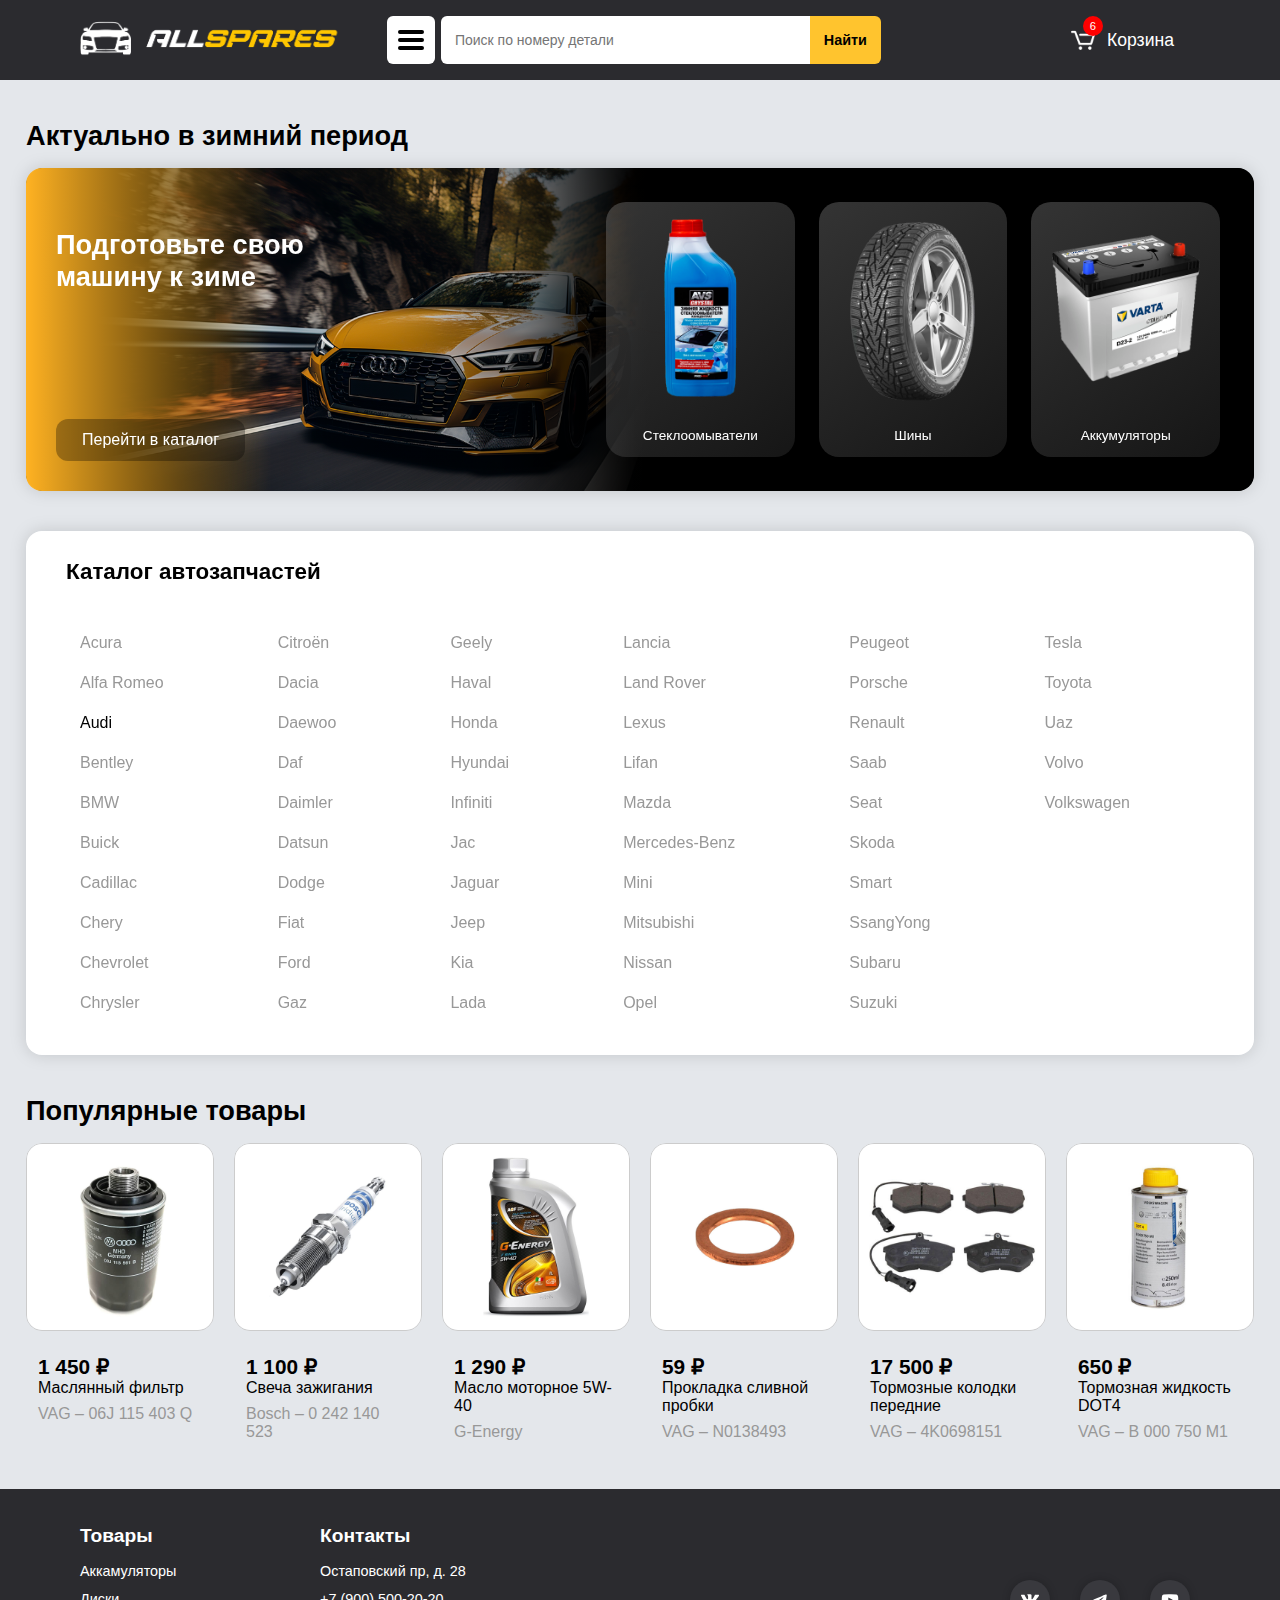
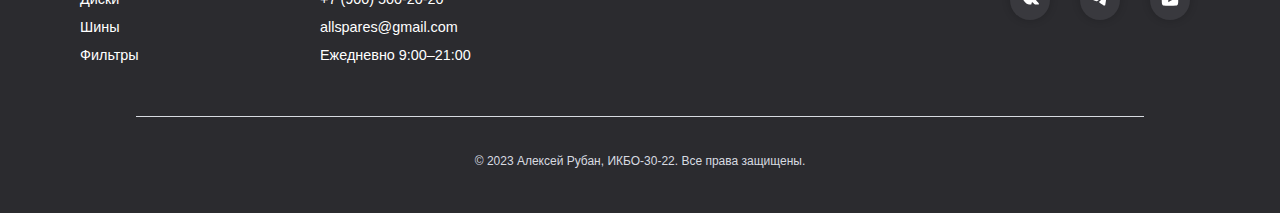
==== commit 086f55bc: "copyright edit" ====
--- a/index.html
+++ b/index.html
@@ -333,37 +333,37 @@
             <section class="popular-products page-section">
                 <h3 class="header-large-label">Популярные товары</h3>
                 <div class="popular-products-table">
-                    <a class="product-card" href="/">
+                    <a class="product-card" href="/details/detail.html?detailCode=06J115403Q">
                         <img class="product-card-image" src="photos/s-l1600.jpg" alt="Маслянный фильтр">
                         <p class="product-card-coast">1 450 ₽</p>
                         <p class="product-card-name">Маслянный фильтр</p>
                         <p class="product-card-compatibility">VAG – 06J 115 403 Q</p>
                     </a>
-                    <a class="product-card" href="/">
+                    <a class="product-card" href="/details/detail.html?detailCode=0242140523">
                         <img class="product-card-image" src="photos/spark_plug.jpg" alt="">
                         <p class="product-card-coast">1 100 ₽</p>
                         <p class="product-card-name">Свеча зажигания</p>
                         <p class="product-card-compatibility">Bosch – 0 242 140 523</p>
                     </a>
-                    <a class="product-card" href="/">
+                    <a class="product-card" href="/details/detail.html?detailCode=2483710">
                         <img class="product-card-image" src="photos/oil.jpg" alt="">
                         <p class="product-card-coast">1 290 ₽</p>
                         <p class="product-card-name">Масло моторное 5W-40</p>
                         <p class="product-card-compatibility">G-Energy</p>
                     </a>
-                    <a class="product-card" href="/">
+                    <a class="product-card" href="/details/detail.html?detailCode=NO138493">
                         <img class="product-card-image" src="photos/drain_plug_gasket.jpg" alt="">
                         <p class="product-card-coast">59 ₽</p>
                         <p class="product-card-name">Прокладка сливной пробки</p>
                         <p class="product-card-compatibility">VAG – N0138493</p>
                     </a>
-                    <a class="product-card" href="/">
+                    <a class="product-card" href="/details/detail.html?detailCode=4K0698151">
                         <img class="product-card-image" src="photos/front_brake_pads.jpg" alt="">
                         <p class="product-card-coast">17 500 ₽</p>
                         <p class="product-card-name">Тормозные колодки передние</p>
                         <p class="product-card-compatibility">VAG – 4K0698151</p>
                     </a>
-                    <a class="product-card" href="/">
+                    <a class="product-card" href="/details/detail.html?detailCode=B000750M1">
                         <img class="product-card-image" src="photos/brake_fluid.jpg" alt="">
                         <p class="product-card-coast">650 ₽</p>
                         <p class="product-card-name">Тормозная жидкость DOT4</p>
@@ -425,7 +425,7 @@
                 </div>
             </div>
             <div class="sub-footer-panel">
-                <span>allspares.ru ©2023 Все права защищены. </span>
+                <p>&copy; 2023 Алексей Рубан, ИКБО-30-22. Все права защищены.</a></p>
             </div>
         </div>
     </footer>
--- a/style.css
+++ b/style.css
@@ -21,6 +21,10 @@
     display: flex;
     flex-direction: column;
     margin: 0;
+}
+
+::selection {
+    background-color: var(--secondary-color);
 }
 
 /* Header styles */
@@ -1043,7 +1047,7 @@
     max-width: 600px;
 }
 
-.characteristics-list-item {
+.characteristics-list-item, .characteristics-list-item-only-value {
     position: relative;
     display: flex;
     flex-direction: row;
@@ -1056,6 +1060,7 @@
     font-size: 0.9rem;
     background-color: var(--background-color);
     z-index: 1;
+    text-align: right;
 }
 
 .characteristics-porperty-name {
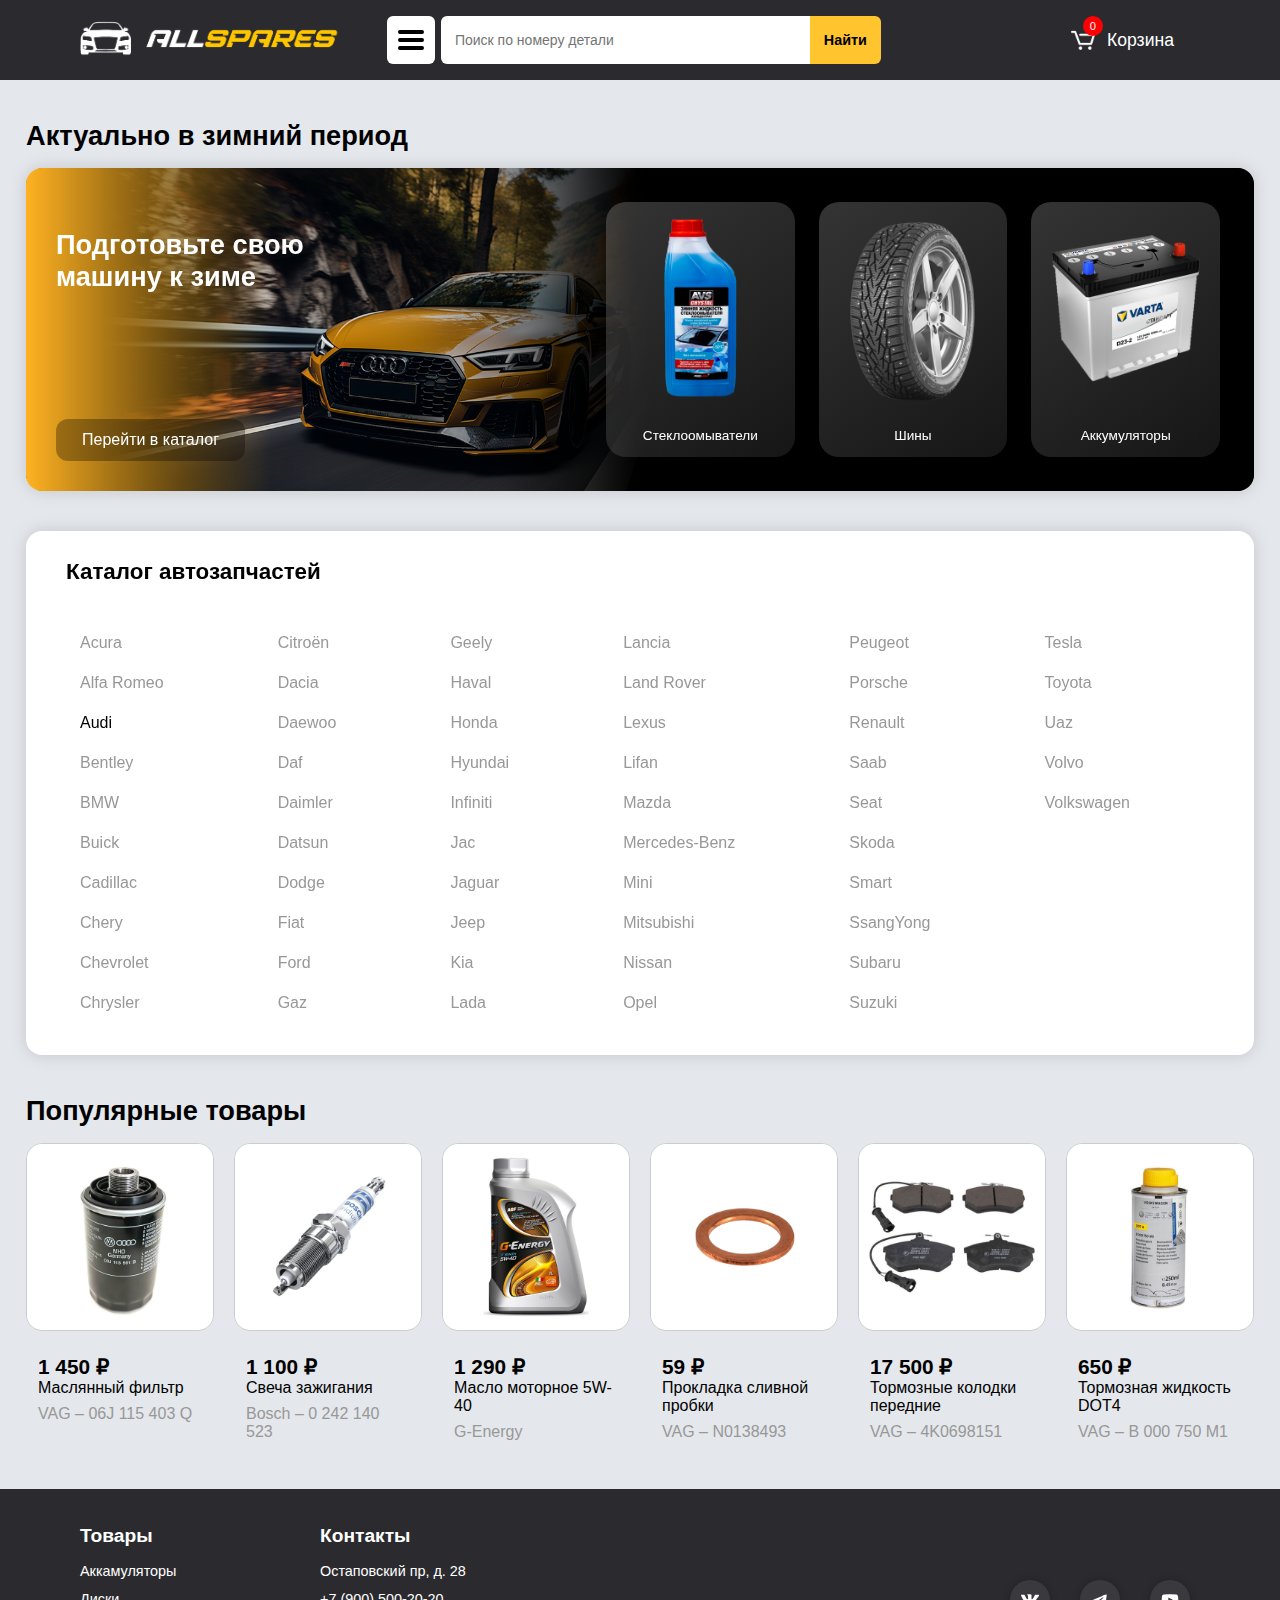
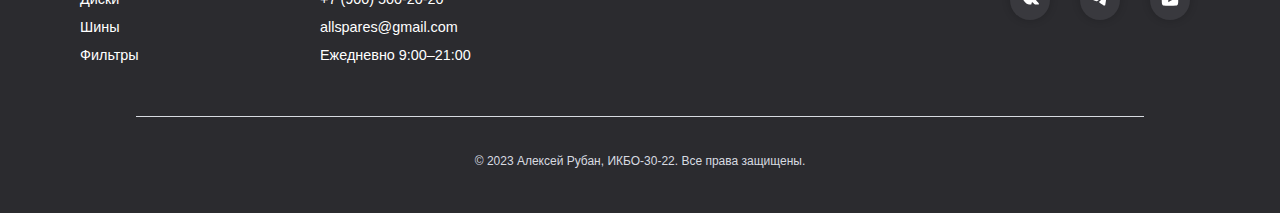
==== commit 9f0ceb7e: "Cart page" ====
--- a/index.html
+++ b/index.html
@@ -55,7 +55,7 @@
                     </button>
                 </form>
             </div>
-            <a class="cart-link" href="/">
+            <a class="cart-link" href="/cart/cart.html">
                 <img class="cart-link-icon" src="/images/cart.png">
                 <p>Корзина</p>
                 <div class="cart-link-counter">1</div>
@@ -90,7 +90,7 @@
                 <li><a class="catalog-dropdown-item catalog-dropdown-item-mobile" href="/catalog/autoparts.html?category=disks">Диски</a></li>
                 <li><a class="catalog-dropdown-item catalog-dropdown-item-mobile" href="/catalog/autoparts.html?category=tires">Шины</a></li>
                 <li><a class="catalog-dropdown-item catalog-dropdown-item-mobile" href="/catalog/autoparts.html?category=filters">Фильтры</a></li>
-                <li><a class="catalog-dropdown-item catalog-dropdown-item-mobile" href="/">
+                <li><a class="catalog-dropdown-item catalog-dropdown-item-mobile" href="/cart/cart.html">
                         <img class="cart-link-icon" src="/images/cart.png">
                         <p>Корзина</p>
                         <div class="cart-link-counter cart-link-counter-tablet">1</div>
@@ -127,7 +127,7 @@
                 <li><a class="catalog-dropdown-item catalog-dropdown-item-mobile" href="/catalog/autoparts.html?category=disks">Диски</a></li>
                 <li><a class="catalog-dropdown-item catalog-dropdown-item-mobile" href="/catalog/autoparts.html?category=tires">Шины</a></li>
                 <li><a class="catalog-dropdown-item catalog-dropdown-item-mobile" href="/catalog/autoparts.html?category=filters">Фильтры</a></li>
-                <li><a class="catalog-dropdown-item catalog-dropdown-item-mobile" href="/">
+                <li><a class="catalog-dropdown-item catalog-dropdown-item-mobile" href="/cart/cart.html">
                         <img class="cart-link-icon" src="/images/cart.png">
                         <p>Корзина</p>
                         <div class="cart-link-counter cart-link-counter-tablet">1</div>
@@ -434,8 +434,9 @@
     <script src="/scripts/show-hide-dropdown-menu.js"></script>
     <script src="/scripts/hide_menu_on_click.js"></script>
     <script src="/scripts/open-catalog.js"></script>
-    <script src="/scripts/cart-accumulator.js"></script>
+    <script src="/cart/scripts/cart-content.js"></script>
     <script src="/scripts/synchronize-search-inputs.js"></script>
+    <script src="/catalog/scripts/catalog-content.js"></script>
 </body>
 
 </html>--- a/style.css
+++ b/style.css
@@ -393,6 +393,7 @@
 
 .main {
     background-color: var(--background-color);
+    min-height: 50vh;
 }
 
 .main-container {
@@ -430,7 +431,8 @@
     padding: 8px 16px;
     max-width: 30%;
     text-wrap: nowrap;
-    border: 1px solid rgba(0, 0, 0, 0.254);;
+    border: 1px solid rgba(0, 0, 0, 0.254);
+    ;
     border-radius: 8px;
     cursor: default;
 }
@@ -442,7 +444,8 @@
     background-size: cover;
     background-repeat: no-repeat;
     background-color: rgba(0, 0, 0, 0.094);
-    border: 1px solid rgba(0, 0, 0, 0.254);;
+    border: 1px solid rgba(0, 0, 0, 0.254);
+    ;
     border-radius: 8px;
     padding: 0;
     cursor: pointer;
@@ -465,7 +468,7 @@
     width: fit-content;
     color: black;
     text-decoration: none;
-    margin: 10px 16px;
+    height: 20px;
     font-size: 1rem;
     font-weight: 400;
     border: none;
@@ -676,7 +679,8 @@
     grid-auto-flow: column;
 }
 
-.auto-equipment-section, .auto-models-section {
+.auto-equipment-section,
+.auto-models-section {
     position: relative;
     transition: all 0.3s ease-in-out;
 }
@@ -738,7 +742,9 @@
     margin-inline-start: 12px;
 }
 
-.auto-brand-selected, .auto-model-selected, .auto-equipment-selected {
+.auto-brand-selected,
+.auto-model-selected,
+.auto-equipment-selected {
     position: absolute;
     top: 0;
     left: 0;
@@ -764,7 +770,8 @@
     gap: 24px;
 }
 
-.open-catalog-entire-button, .open-catalog-auto-button {
+.open-catalog-entire-button,
+.open-catalog-auto-button {
     height: 50px;
     border: none;
     border-radius: var(--border-radius-items);
@@ -777,10 +784,12 @@
 
 .open-catalog-entire-button {
     background-color: rgba(205, 207, 211);
-    border: 1px solid rgba(0, 0, 0, 0.3);;
-}
-
-.open-catalog-entire-button:hover, .open-catalog-auto-button:hover {
+    border: 1px solid rgba(0, 0, 0, 0.3);
+    ;
+}
+
+.open-catalog-entire-button:hover,
+.open-catalog-auto-button:hover {
     filter: brightness(0.9);
 }
 
@@ -917,10 +926,11 @@
 }
 
 .catalog-product-name {
-    font-weight: 500;   
-}
-
-.catalog-product-availability, .catalog-product-delivery {
+    font-weight: 500;
+}
+
+.catalog-product-availability,
+.catalog-product-delivery {
     color: rgb(93, 93, 93)
 }
 
@@ -945,7 +955,8 @@
     margin-top: 4px;
 }
 
-.buy-button-cart, .buy-button-onclick {
+.buy-button-cart,
+.buy-button-onclick {
     height: 36px;
     border: none;
     border-radius: 8px;
@@ -957,7 +968,8 @@
     transition: all 0.2s ease-in-out;
 }
 
-.buy-button-cart:hover, .buy-button-onclick:hover {
+.buy-button-cart:hover,
+.buy-button-onclick:hover {
     filter: brightness(0.92);
 }
 
@@ -972,7 +984,8 @@
     margin-top: 4px;
 }
 
-.button-minus, .button-plus {
+.button-minus,
+.button-plus {
     height: 36px;
     width: 36px;
     border: none;
@@ -986,7 +999,8 @@
     transition: all 0.2s ease-in-out;
 }
 
-.button-minus:hover, .button-plus:hover {
+.button-minus:hover,
+.button-plus:hover {
     background-color: rgb(0, 0, 0, 0.2);
 }
 
@@ -1004,7 +1018,7 @@
     padding: 10px 16px;
     margin-right: 10px;
     border: none;
-    border-radius: 8px;    
+    border-radius: 8px;
     background-color: var(--secondary-color);
     color: black;
     text-decoration: none;
@@ -1036,7 +1050,8 @@
     font-weight: 600;
 }
 
-.common-characteristics ul, .full-characteristics ul {
+.common-characteristics ul,
+.full-characteristics ul {
     list-style: none;
     padding-inline-start: 0px;
     margin-block-start: 8px;
@@ -1047,16 +1062,18 @@
     max-width: 600px;
 }
 
-.characteristics-list-item, .characteristics-list-item-only-value {
+.characteristics-list-item,
+.characteristics-list-item-only-value {
     position: relative;
     display: flex;
     flex-direction: row;
     justify-content: space-between;
 }
 
-.characteristics-porperty-name, .characteristics-porperty-value {
+.characteristics-porperty-name,
+.characteristics-porperty-value {
     margin-block-start: 4px;
-    margin-block-end: 8px;    
+    margin-block-end: 8px;
     font-size: 0.9rem;
     background-color: var(--background-color);
     z-index: 1;
@@ -1116,13 +1133,255 @@
     margin-block-end: 0px;
 }
 
-.buy-product-section-mobile .buy-buttons-container ,
+.buy-product-section-mobile .buy-buttons-container,
 .buy-product-section-mobile .adjust-products-number {
     margin-top: 8px;
 }
 
 .another-categories-seciton-details {
     margin-bottom: 12px;
+}
+
+.custom-checkbox {
+    display: block;
+    position: relative;
+    padding-top: 3px;
+    padding-left: 30px;
+    margin-bottom: 3px;
+    cursor: pointer;
+    font-size: 0.9rem;
+    -webkit-user-select: none;
+    -moz-user-select: none;
+    -ms-user-select: none;
+    user-select: none;
+}
+
+.custom-checkbox input {
+    position: absolute;
+    opacity: 0;
+    cursor: pointer;
+    height: 0;
+    width: 0;
+}
+
+.checkmark {
+    position: absolute;
+    top: 0;
+    left: 0;
+    height: 18px;
+    border: 2px solid var(--secondary-color);
+    border-radius: 6px;
+    width: 18px;
+    background-color: var(--item-color);
+    transition: all 0.2s ease-in-out
+}
+
+.custom-checkbox:hover input~.checkmark {
+    background-color: rgb(243, 243, 243);
+}
+
+.custom-checkbox input:checked~.checkmark {
+    background-color: var(--secondary-color);
+}
+
+.checkmark:after {
+    content: "";
+    position: absolute;
+    display: none;
+}
+
+.custom-checkbox input:checked~.checkmark:after {
+    display: block;
+}
+
+.custom-checkbox .checkmark:after {
+    left: 5px;
+    top: 1px;
+    width: 5px;
+    height: 10px;
+    border: solid white;
+    border-width: 0 3px 3px 0;
+    -webkit-transform: rotate(45deg);
+    -ms-transform: rotate(45deg);
+    transform: rotate(45deg);
+}
+
+.cart-content-grid {
+    display: grid;
+    grid-template-columns: 7fr 3fr;
+    grid-template-rows: auto;
+    gap: 24px;
+}
+
+.cart-content-list {
+    grid-column-start: 1;
+    grid-column-end: 2;
+    grid-row-start: 1;
+    grid-row-end: 2;
+}
+
+.checkout-order {
+    grid-column-start: 2;
+    grid-column-end: 3;
+    grid-row-start: 1;
+    grid-row-end: 2;
+    height: fit-content;
+    position: sticky;
+    top: 100px;
+}
+
+.cart-content-list {
+    display: flex;
+    flex-direction: column;
+}
+
+.cart-content-head {
+    display: flex;
+    flex-direction: row;
+    justify-content: space-between;
+    align-items: center;
+    height: 30px;
+    padding-bottom: 10px;
+    margin: 0 0 0px 0;
+}
+
+.cart-products-list {
+    display: flex;
+    flex-direction: column;
+}
+
+.cart-products-list .custom-checkbox {
+    align-self: flex-start;
+}
+
+.cart-products-card {
+    display: grid;
+    grid-template-columns: auto minmax(100px, 10fr) 30fr 25fr 20fr 20fr 8fr;
+    grid-template-rows: auto;
+    gap: 10px;
+    align-items: center;
+    justify-items: center;
+    margin-bottom: 8px;
+    padding-top: 12px;
+    border-top: 1px solid rgb(210, 210, 210);
+}
+
+.cart-image-container {
+    aspect-ratio: 1/1;
+}
+
+.cart-image-container img {
+    width: 100%;
+    border-radius: 10px;
+    cursor: pointer;
+}
+
+.cart-products-main-info {
+    align-self: flex-start;
+    justify-self: flex-start;
+    margin-top: 20px;
+    margin-left: 10px;
+}
+
+.cart-products-main-info h4, .cart-products-main-info p {
+    margin-block-start: 8px;
+    margin-block-end: 0px;
+}
+
+.cart-products-main-info:hover h4, .cart-products-main-info:hover p {
+    text-decoration: underline;
+    cursor: pointer;
+} 
+
+.cart-products-abled {
+    align-self: flex-start;
+    justify-self: center;
+    margin-top: 20px;
+}
+
+.cart-products-abled p {
+    margin-block-start: 8px;
+    margin-block-end: 0px;
+    font-size: 1rem;
+}
+
+.adjust-products-number button {
+    background-color: var(--item-color);
+}
+
+.adjust-products-number button:hover {
+    background-color: var(--item-color);
+    filter: brightness(0.935);
+}
+
+.cart-products-delete-button {
+    height: 38px;
+    width: 38px;
+    border: none;
+    background-color: transparent;
+    background-image: url("/images/trash.png");
+    background-size: 38px;
+    background-repeat: no-repeat;
+    cursor: pointer;
+}
+
+.cart-products-card .adjust-products-number {
+    margin-top: 0px;
+}
+
+.checkout-order {
+    display: flex;
+    flex-direction: column;
+    background-color: var(--item-color);
+    border-radius: 12px;
+    padding: 12px 20px;
+}
+
+.checkout-order h4 {
+    margin-block-start: 8px;
+    margin-block-end: 8px;
+    font-weight: 800;
+    font-size: 1.1rem;
+}
+
+.checkout-order-products-coast, .checkout-order-discount, .checkout-order-total {
+    display: flex;
+    flex-direction: row;
+    justify-content: space-between;
+    margin-top: 4px;
+}
+
+.checkout-order-products-coast p, .checkout-order-discount p, .checkout-order-total h5 {
+    margin-block-start: 4px;
+    margin-block-end: 4px;
+}
+
+.checkout-order-total {
+    margin-top: 14px;
+}
+
+.checkout-order-total h5 {
+    font-size: 1.2rem;
+}
+
+.checkout-order-next-button {
+    border: none;
+    background-color: var(--secondary-color);
+    height: 34px;
+    font-size: 1rem;
+    border-radius: 8px;
+    margin: 8px 0;
+    cursor: pointer;
+    transition: all 0.2s ease-in-out;
+    font-weight: 600;
+}
+
+.checkout-order-next-button:hover {
+    filter: brightness(0.93);
+}
+
+.disabled-minus-button {
+    cursor: default;
 }
 
 @media screen {
@@ -1194,7 +1453,9 @@
         gap: 20px;
     }
 
-    .auto-equipment-section, .auto-brands-table-container, .auto-models-section {
+    .auto-equipment-section,
+    .auto-brands-table-container,
+    .auto-models-section {
         padding: 6%;
         padding-top: 20px;
     }
@@ -1224,7 +1485,9 @@
         grid-row-start: 1;
     }
 
-    .prodacts-section, .porducts-table, .interest-products {
+    .prodacts-section,
+    .porducts-table,
+    .interest-products {
         grid-template-columns: 1fr;
         max-width: 340px;
     }
@@ -1237,7 +1500,7 @@
         gap: 16px;
         margin-bottom: 20px;
     }
-    
+
     .product-preview-image {
         grid-row-start: 1;
         grid-row-end: 2;
@@ -1250,7 +1513,7 @@
         background-color: var(--item-color);
         border-radius: 12px;
     }
-    
+
     .common-characteristics {
         grid-row-start: 2;
         grid-row-end: 3;
@@ -1258,14 +1521,14 @@
         grid-column-end: 2;
         margin: 20px 30px;
     }
-    
+
     .full-characteristics {
         grid-row-start: 4;
         grid-row-end: 5;
         grid-column-start: 1;
         grid-column-end: 2;
     }
-    
+
     .buy-product-section {
         position: sticky;
         display: none;
@@ -1293,6 +1556,11 @@
         margin-top: 16px;
         margin-bottom: 8px;
     }
+
+    .auto-brands-item,
+    .auto-models-item {
+        margin: 8px 12px;
+    }
 }
 
 @media screen and ((min-width: 768px) or (orientation: landscape)) {
@@ -1362,7 +1630,9 @@
         gap: 20px;
     }
 
-    .auto-equipment-section, .auto-brands-table-container, .auto-models-section {
+    .auto-equipment-section,
+    .auto-brands-table-container,
+    .auto-models-section {
         padding: 4%;
         padding-top: 20px;
     }
@@ -1392,7 +1662,9 @@
         grid-column-start: 2;
     }
 
-    .prodacts-section, .porducts-table, .interest-products {
+    .prodacts-section,
+    .porducts-table,
+    .interest-products {
         grid-template-columns: repeat(2, 1fr);
         max-width: 680px;
     }
@@ -1404,7 +1676,7 @@
         gap: 16px;
         margin-bottom: 20px;
     }
-    
+
     .product-preview-image {
         grid-row-start: 1;
         grid-row-end: 2;
@@ -1418,7 +1690,7 @@
         object-fit: scale-down;
         border-radius: 12px;
     }
-    
+
     .common-characteristics {
         grid-row-start: 2;
         grid-row-end: 3;
@@ -1426,7 +1698,7 @@
         grid-column-end: 2;
         margin: 20px 10px;
     }
-    
+
     .full-characteristics {
         grid-row-start: 3;
         grid-row-end: 4;
@@ -1434,7 +1706,7 @@
         grid-column-end: 2;
         margin: 0px 10px;
     }
-    
+
     .buy-product-section {
         position: sticky;
         display: block;
@@ -1458,6 +1730,11 @@
         margin-top: 32px;
         margin-bottom: 24px;
     }
+
+    .auto-brands-item,
+    .auto-models-item {
+        margin: 10px 16px;
+    }
 }
 
 @media screen and (min-width: 1024px) {
@@ -1530,7 +1807,9 @@
         gap: 20px;
     }
 
-    .auto-equipment-section, .auto-brands-table-container, .auto-models-section {
+    .auto-equipment-section,
+    .auto-brands-table-container,
+    .auto-models-section {
         padding: 2%;
         padding-top: 20px;
     }
@@ -1560,7 +1839,9 @@
         grid-column-start: 2;
     }
 
-    .prodacts-section, .porducts-table, .interest-products {
+    .prodacts-section,
+    .porducts-table,
+    .interest-products {
         grid-template-columns: repeat(4, 1fr);
         max-width: none;
     }
@@ -1572,7 +1853,7 @@
         gap: 16px;
         margin-bottom: 20px;
     }
-    
+
     .product-preview-image {
         grid-row-start: 1;
         grid-row-end: 2;
@@ -1583,7 +1864,7 @@
         aspect-ratio: inherit;
         border-radius: 12px;
     }
-    
+
     .common-characteristics {
         grid-row-start: 1;
         grid-row-end: 2;
@@ -1591,7 +1872,7 @@
         grid-column-end: 3;
         margin: 20px 30px;
     }
-    
+
     .full-characteristics {
         grid-row-start: 2;
         grid-row-end: 3;
@@ -1599,7 +1880,7 @@
         grid-column-end: 3;
         margin: 0px 10px;
     }
-    
+
     .buy-product-section {
         position: sticky;
         display: block;
@@ -1623,6 +1904,11 @@
         margin-top: 32px;
         margin-bottom: 24px;
     }
+
+    .auto-brands-item,
+    .auto-models-item {
+        margin: 10px 16px;
+    }
 }
 
 .hidden {
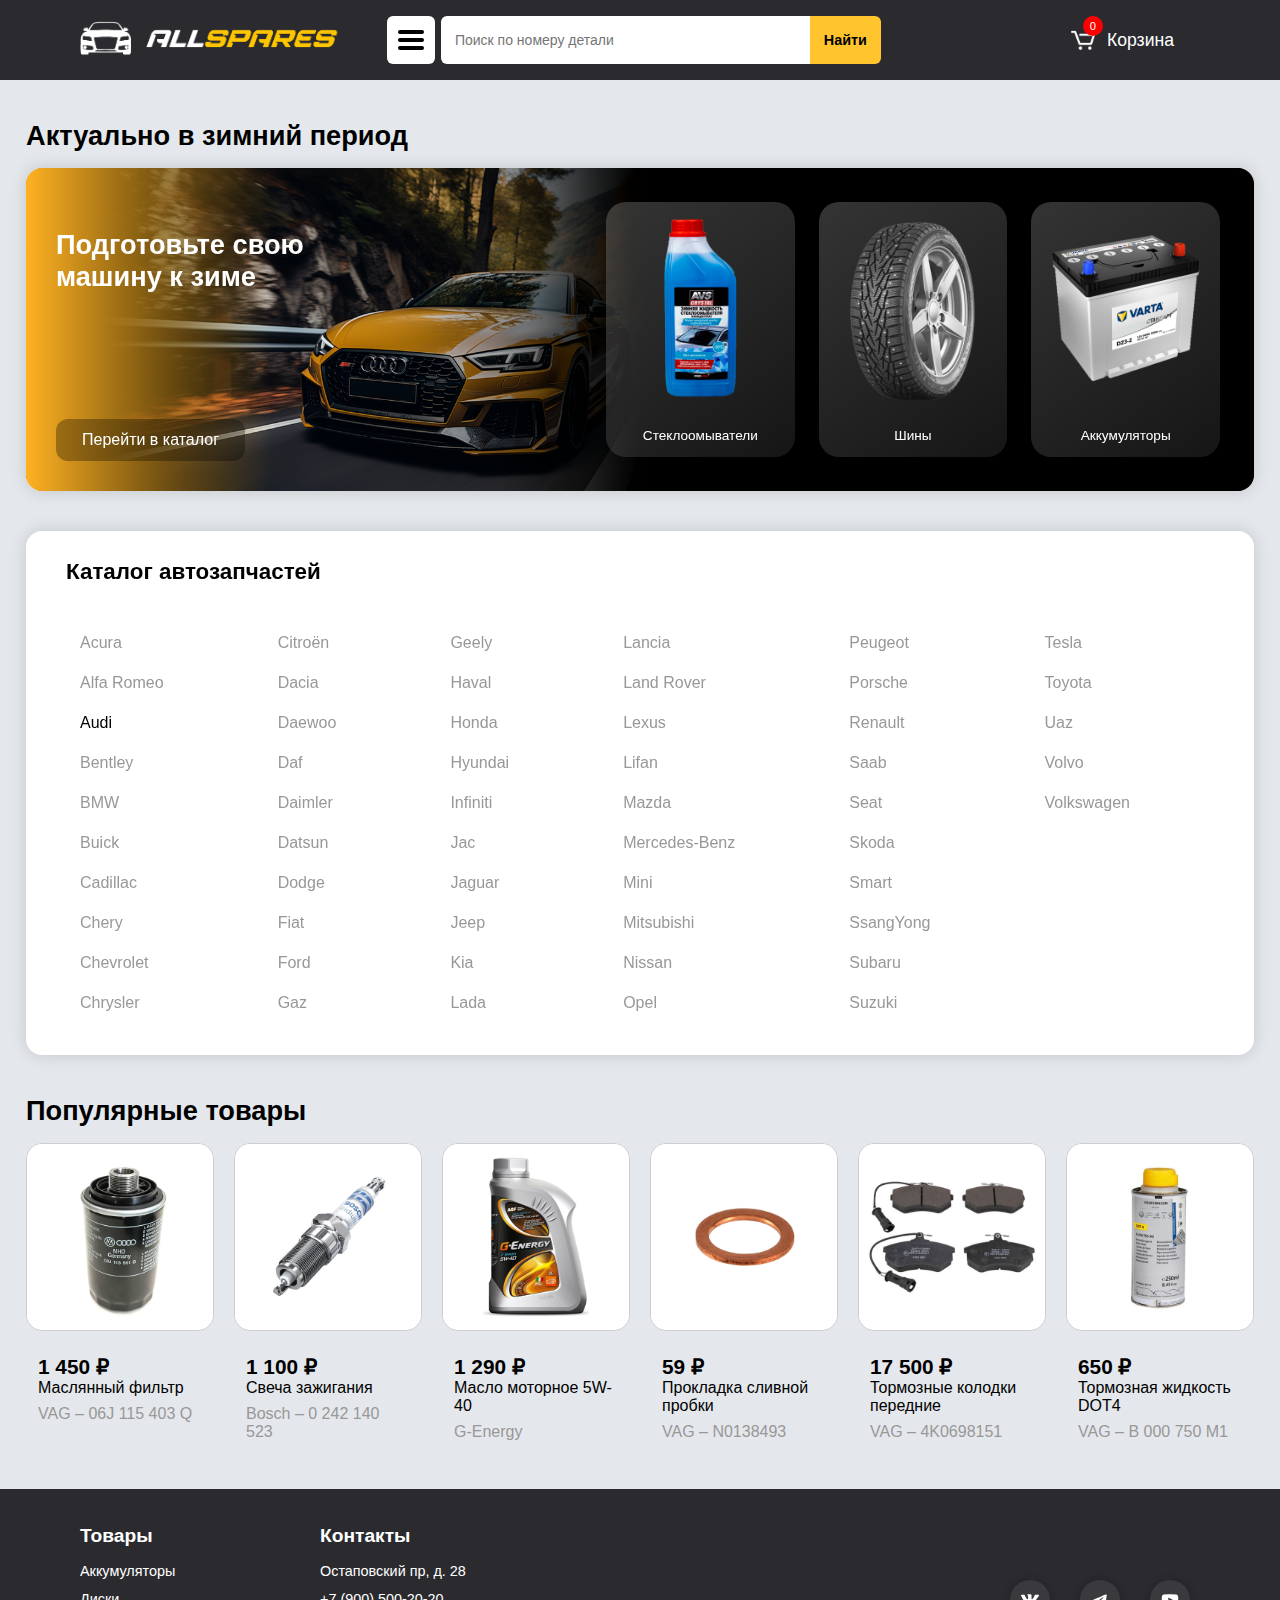
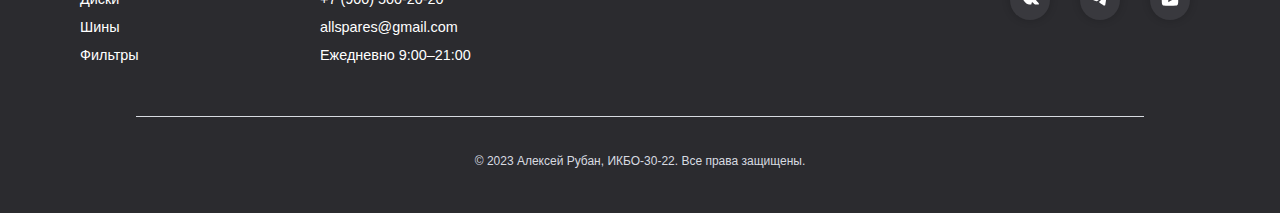
==== commit e03732be: "Hot fix" ====
--- a/index.html
+++ b/index.html
@@ -4,7 +4,7 @@
 <head>
     <meta charset="UTF-8">
     <meta name="viewport" content="width=device-width, initial-scale=1.0">
-    <title>AllSpares</title>
+    <title>AllSpares – Автозапчасти</title>
     <link rel="apple-touch-icon" sizes="57x57" href="/favicons/apple-icon-57x57.png">
     <link rel="apple-touch-icon" sizes="60x60" href="/favicons/apple-icon-60x60.png">
     <link rel="apple-touch-icon" sizes="72x72" href="/favicons/apple-icon-72x72.png">
@@ -43,7 +43,7 @@
                 </button>
                 <ul class="catalog-dropdown-menu">
                     <li><a class="catalog-dropdown-item catalog-dropdown-item-large" href="/catalog/catalog.html">Каталог</a></li>
-                    <li><a class="catalog-dropdown-item" href="/catalog/autoparts.html?category=accumulators">Аккамуляторы</a></li>
+                    <li><a class="catalog-dropdown-item" href="/catalog/autoparts.html?category=accumulators">Аккумуляторы</a></li>
                     <li><a class="catalog-dropdown-item" href="/catalog/autoparts.html?category=disks">Диски</a></li>
                     <li><a class="catalog-dropdown-item" href="/catalog/autoparts.html?category=tires">Шины</a></li>
                     <li><a class="catalog-dropdown-item" href="/catalog/autoparts.html?category=filters">Фильтры</a></li>
@@ -86,7 +86,7 @@
             <ul class="catalog-dropdown-menu catalog-dropdown-menu-tablet">
                 <li><a class="catalog-dropdown-item catalog-dropdown-item-large catalog-dropdown-item-mobile"
                         href="/catalog/catalog.html">Каталог</a></li>
-                <li><a class="catalog-dropdown-item catalog-dropdown-item-mobile" href="/catalog/autoparts.html?category=accumulators">Аккамуляторы</a></li>
+                <li><a class="catalog-dropdown-item catalog-dropdown-item-mobile" href="/catalog/autoparts.html?category=accumulators">Аккумуляторы</a></li>
                 <li><a class="catalog-dropdown-item catalog-dropdown-item-mobile" href="/catalog/autoparts.html?category=disks">Диски</a></li>
                 <li><a class="catalog-dropdown-item catalog-dropdown-item-mobile" href="/catalog/autoparts.html?category=tires">Шины</a></li>
                 <li><a class="catalog-dropdown-item catalog-dropdown-item-mobile" href="/catalog/autoparts.html?category=filters">Фильтры</a></li>
@@ -123,7 +123,7 @@
                     </div>
                 </li>
                 <li><a class="catalog-dropdown-item catalog-dropdown-item-large catalog-dropdown-item-mobile" href="/catalog/catalog.html">Каталог</a></li>
-                <li><a class="catalog-dropdown-item catalog-dropdown-item-mobile" href="/catalog/autoparts.html?category=accumulators">Аккамуляторы</a></li>
+                <li><a class="catalog-dropdown-item catalog-dropdown-item-mobile" href="/catalog/autoparts.html?category=accumulators">Аккумуляторы</a></li>
                 <li><a class="catalog-dropdown-item catalog-dropdown-item-mobile" href="/catalog/autoparts.html?category=disks">Диски</a></li>
                 <li><a class="catalog-dropdown-item catalog-dropdown-item-mobile" href="/catalog/autoparts.html?category=tires">Шины</a></li>
                 <li><a class="catalog-dropdown-item catalog-dropdown-item-mobile" href="/catalog/autoparts.html?category=filters">Фильтры</a></li>
@@ -379,7 +379,7 @@
                 <ul class="footer-panel-item" id="0">
                     <li class="footer-panel-h">Товары</li>
                     <li class="footer-panel-label">
-                        <a href="/catalog/autoparts.html?category=accumulators" class="footer-panel-label">Аккамуляторы</a>
+                        <a href="/catalog/autoparts.html?category=accumulators" class="footer-panel-label">Аккумуляторы</a>
                     </li>
                     <li class="footer-panel-label">
                         <a href="/catalog/autoparts.html?category=disks" class="footer-panel-label">Диски</a>
--- a/style.css
+++ b/style.css
@@ -1208,26 +1208,8 @@
 
 .cart-content-grid {
     display: grid;
-    grid-template-columns: 7fr 3fr;
-    grid-template-rows: auto;
     gap: 24px;
-}
-
-.cart-content-list {
-    grid-column-start: 1;
-    grid-column-end: 2;
-    grid-row-start: 1;
-    grid-row-end: 2;
-}
-
-.checkout-order {
-    grid-column-start: 2;
-    grid-column-end: 3;
-    grid-row-start: 1;
-    grid-row-end: 2;
-    height: fit-content;
-    position: sticky;
-    top: 100px;
+    margin-bottom: 28px;
 }
 
 .cart-content-list {
@@ -1256,11 +1238,7 @@
 
 .cart-products-card {
     display: grid;
-    grid-template-columns: auto minmax(100px, 10fr) 30fr 25fr 20fr 20fr 8fr;
-    grid-template-rows: auto;
     gap: 10px;
-    align-items: center;
-    justify-items: center;
     margin-bottom: 8px;
     padding-top: 12px;
     border-top: 1px solid rgb(210, 210, 210);
@@ -1279,8 +1257,6 @@
 .cart-products-main-info {
     align-self: flex-start;
     justify-self: flex-start;
-    margin-top: 20px;
-    margin-left: 10px;
 }
 
 .cart-products-main-info h4, .cart-products-main-info p {
@@ -1323,6 +1299,7 @@
     background-size: 38px;
     background-repeat: no-repeat;
     cursor: pointer;
+    color: black;
 }
 
 .cart-products-card .adjust-products-number {
@@ -1341,7 +1318,7 @@
     margin-block-start: 8px;
     margin-block-end: 8px;
     font-weight: 800;
-    font-size: 1.1rem;
+    font-size: 1rem;
 }
 
 .checkout-order-products-coast, .checkout-order-discount, .checkout-order-total {
@@ -1349,6 +1326,8 @@
     flex-direction: row;
     justify-content: space-between;
     margin-top: 4px;
+    font-size: 0.8rem;
+    gap: 10px;
 }
 
 .checkout-order-products-coast p, .checkout-order-discount p, .checkout-order-total h5 {
@@ -1361,7 +1340,7 @@
 }
 
 .checkout-order-total h5 {
-    font-size: 1.2rem;
+    font-size: 1.1rem;
 }
 
 .checkout-order-next-button {
@@ -1374,6 +1353,8 @@
     cursor: pointer;
     transition: all 0.2s ease-in-out;
     font-weight: 600;
+    font-size: 0.9rem;
+    color: black;
 }
 
 .checkout-order-next-button:hover {
@@ -1561,6 +1542,105 @@
     .auto-models-item {
         margin: 8px 12px;
     }
+
+    .cart-content-grid {
+        grid-template-columns: 1fr;
+        grid-template-rows: auto auto;
+    }
+
+    .cart-content-list {
+        grid-column-start: 1;
+        grid-column-end: 2;
+        grid-row-start: 1;
+        grid-row-end: 2;
+    }
+
+    .checkout-order {
+        grid-column-start: 1;
+        grid-column-end: 2;
+        grid-row-start: 2;
+        grid-row-end: 3;
+        height: fit-content;
+        position: sticky;
+        top: 100px;
+    }
+
+    .cart-products-card {
+        grid-template-columns: 28fr 39fr 26fr 11fr;
+        grid-template-rows: auto auto auto;
+        align-items: center;
+        justify-items: center;
+    }
+
+    .cart-products-list .custom-checkbox {
+        grid-column-start: 4;
+        grid-column-end: 5;
+        grid-row-start: 1;
+        grid-row-end: 2;
+        margin-top: 4px;
+        justify-self: flex-end;
+    }
+
+    .cart-image-container {
+        grid-column-start: 1;
+        grid-column-end: 2;
+        grid-row-start: 1;
+        grid-row-end: 2;
+    }
+
+    .cart-products-main-info {
+        grid-column-start: 2;
+        grid-column-end: 4;
+        grid-row-start: 1;
+        grid-row-end: 2;
+        margin-top: 0;
+        margin-left: 0;
+    }
+
+    .cart-products-main-info p {
+        margin-top: 2px;
+    }
+
+    .cart-products-abled {
+        grid-column-start: 1;
+        grid-column-end: 3;
+        grid-row-start: 2;
+        grid-row-end: 3;
+        justify-self: flex-start;
+        margin-top: 0px;
+    }
+
+    .cart-products-abled p {
+        margin-top: 4px;
+        font-size: 0.8rem;
+    }
+
+    .adjust-products-number {
+        grid-column-start: 3;
+        grid-column-end: 5;
+        grid-row-start: 2;
+        grid-row-end: 3;
+        justify-self: flex-end;
+        margin-right: 8px;
+    }
+
+    .cart-products-coast {
+        grid-column-start: 1;
+        grid-column-end: 3;
+        grid-row-start: 3;
+        grid-row-end: 4;
+        justify-self: flex-start;
+        margin: 8px 0;
+    }
+
+    .cart-products-delete-button {
+        grid-column-start: 3;
+        grid-column-end: 5;
+        grid-row-start: 3;
+        grid-row-end: 4;
+        justify-self: flex-end;
+        
+    }
 }
 
 @media screen and ((min-width: 768px) or (orientation: landscape)) {
@@ -1735,6 +1815,106 @@
     .auto-models-item {
         margin: 10px 16px;
     }
+
+    .cart-content-grid {
+        grid-template-columns: 8fr 3fr;
+        grid-template-rows: auto;
+    }
+
+    .cart-content-list {
+        grid-column-start: 1;
+        grid-column-end: 2;
+        grid-row-start: 1;
+        grid-row-end: 2;
+    }
+
+    .checkout-order {
+        grid-column-start: 2;
+        grid-column-end: 3;
+        grid-row-start: 1;
+        grid-row-end: 2;
+        height: fit-content;
+        position: sticky;
+        top: 76px;
+        min-width: 205px;
+    }
+
+    .cart-products-card {
+        grid-template-columns: 28fr 39fr 26fr 11fr;
+        grid-template-rows: auto auto auto;
+        align-items: center;
+        justify-items: center;
+    }
+
+    .cart-products-list .custom-checkbox {
+        grid-column-start: 4;
+        grid-column-end: 5;
+        grid-row-start: 1;
+        grid-row-end: 2;
+        margin-top: 4px;
+        justify-self: flex-end;
+    }
+
+    .cart-image-container {
+        grid-column-start: 1;
+        grid-column-end: 2;
+        grid-row-start: 1;
+        grid-row-end: 3;
+    }
+
+    .cart-products-main-info {
+        grid-column-start: 2;
+        grid-column-end: 4;
+        grid-row-start: 1;
+        grid-row-end: 2;
+        margin-top: 0;
+        margin-left: 0;
+    }
+
+    .cart-products-main-info p {
+        margin-top: 2px;
+    }
+
+    .cart-products-abled {
+        grid-column-start: 2;
+        grid-column-end: 3;
+        grid-row-start: 2;
+        grid-row-end: 3;
+        justify-self: flex-start;
+        margin-top: 0px;
+    }
+
+    .cart-products-abled p {
+        margin-top: 4px;
+        font-size: 0.8rem;
+    }
+
+    .adjust-products-number {
+        grid-column-start: 3;
+        grid-column-end: 5;
+        grid-row-start: 2;
+        grid-row-end: 3;
+        justify-self: flex-end;
+        margin-right: 8px;
+    }
+
+    .cart-products-coast {
+        grid-column-start: 1;
+        grid-column-end: 3;
+        grid-row-start: 3;
+        grid-row-end: 4;
+        justify-self: flex-start;
+        margin: 8px 0;
+    }
+
+    .cart-products-delete-button {
+        grid-column-start: 3;
+        grid-column-end: 5;
+        grid-row-start: 3;
+        grid-row-end: 4;
+        justify-self: flex-end;
+        
+    }
 }
 
 @media screen and (min-width: 1024px) {
@@ -1908,6 +2088,109 @@
     .auto-brands-item,
     .auto-models-item {
         margin: 10px 16px;
+    }
+
+    .cart-content-grid {
+        grid-template-columns: 8fr 3fr;
+        grid-template-rows: auto;
+    }
+
+    .cart-content-list {
+        grid-column-start: 1;
+        grid-column-end: 2;
+        grid-row-start: 1;
+        grid-row-end: 2;
+    }
+
+    .checkout-order {
+        grid-column-start: 2;
+        grid-column-end: 3;
+        grid-row-start: 1;
+        grid-row-end: 2;
+        height: fit-content;
+        position: sticky;
+        top: 100px;
+        min-width: 205px;
+    }
+
+    .cart-products-card {
+        grid-template-columns: auto minmax(100px, 10fr) 30fr 25fr 20fr 20fr 8fr;
+        grid-template-rows: auto;
+        align-items: center;
+        justify-items: center;
+    }
+
+    .cart-products-list .custom-checkbox {
+        grid-column-start: 1;
+        grid-column-end: 2;
+        grid-row-start: 1;
+        grid-row-end: 2;
+        margin-top: 0;
+        justify-self: center;
+    }
+
+    .cart-image-container {
+        grid-column-start: 2;
+        grid-column-end: 3;
+        grid-row-start: 1;
+        grid-row-end: 2;
+    }
+
+    .cart-products-main-info {
+        grid-column-start: 3;
+        grid-column-end: 4;
+        grid-row-start: 1;
+        grid-row-end: 2;
+        margin-top: 4px;
+        margin-left: 10px;
+    }
+
+    .cart-products-main-info p {
+        margin-top: 8px;
+    }
+
+    .cart-products-abled {
+        grid-column-start: 4;
+        grid-column-end: 5;
+        grid-row-start: 1;
+        grid-row-end: 2;
+        justify-self: center;
+        margin-top: 20px;
+    }
+
+    .cart-products-abled p {
+        margin-top: 8px;
+        font-size: 1rem;
+    }
+
+    .adjust-products-number {
+        grid-column-start: 5;
+        grid-column-end: 6;
+        grid-row-start: 1;
+        grid-row-end: 2;
+        justify-self: center;
+        margin-right: 0px;
+    }
+
+    .cart-products-coast {
+        grid-column-start: 6;
+        grid-column-end: 7;
+        grid-row-start: 1;
+        grid-row-end: 2;
+        justify-self: center;
+        margin: 18px 0;
+    }
+
+    .cart-products-delete-button {
+        grid-column-start: 7;
+        grid-column-end: 8;
+        grid-row-start: 1;
+        grid-row-end: 2;
+        justify-self: center;
+    }
+
+    .checkout-order-products-coast, .checkout-order-discount, .checkout-order-total {
+        font-size: 0.9rem;
     }
 }
 
